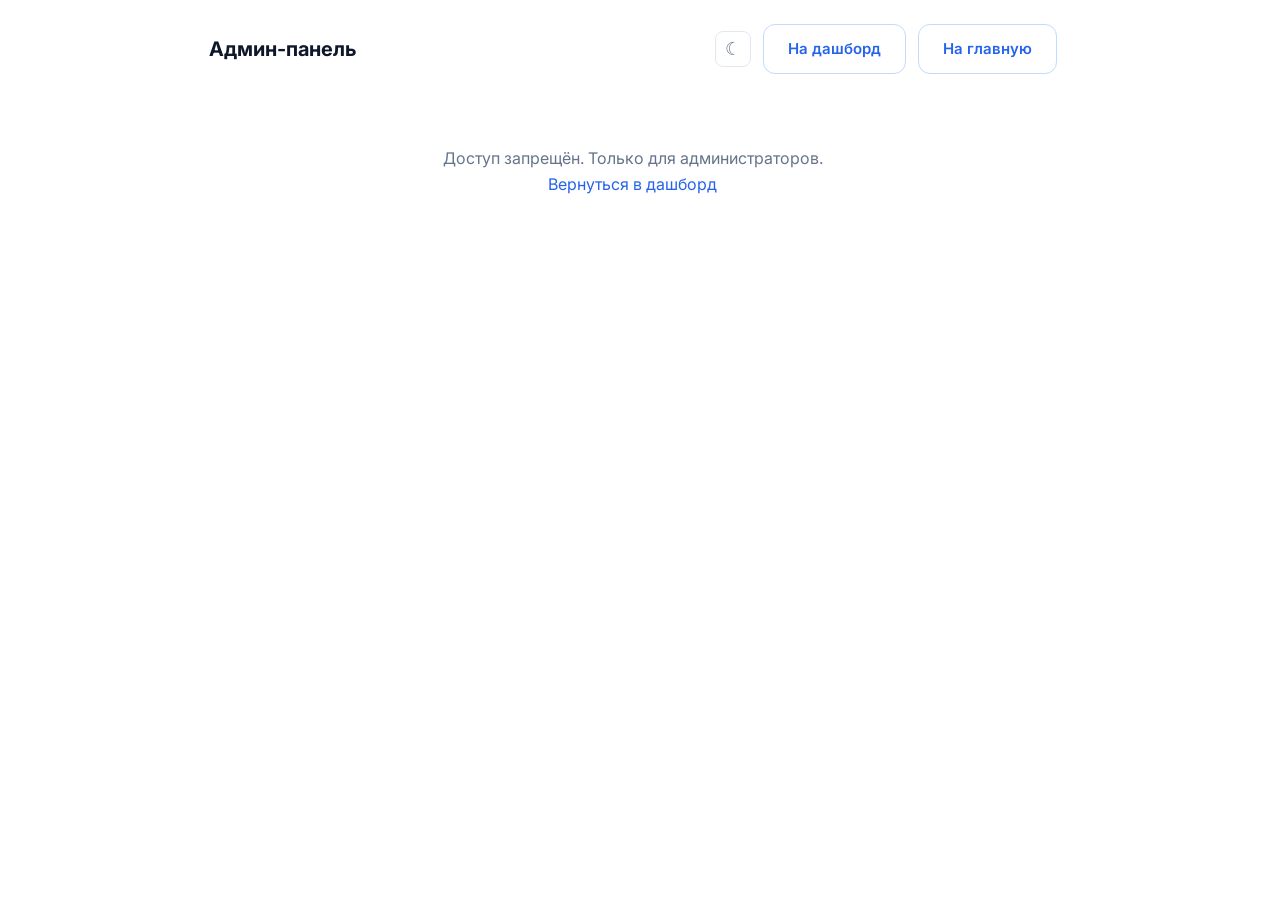
==== admin.html @ 2f1ddd65 "Initial commit: Сервис принятия рациональных решений Made-with: Cursor" ====
<!DOCTYPE html>
<html lang="ru">
<head>
  <meta charset="UTF-8">
  <meta name="viewport" content="width=device-width, initial-scale=1.0">
  <title>Админ-панель — Сервис решений</title>
  <link rel="stylesheet" href="css/styles.css">
  <link rel="stylesheet" href="css/dashboard.css">
  <style>
    .admin-page { max-width: 56rem; margin: 0 auto; padding: 1.5rem; }
    .admin-header { display: flex; align-items: center; justify-content: space-between; margin-bottom: 1.5rem; flex-wrap: wrap; gap: 0.75rem; }
    .admin-header h1 { font-size: 1.25rem; margin: 0; color: var(--text); }
    .admin-section { background: var(--bg-card); border: 1px solid var(--border); border-radius: 0.75rem; padding: 1.25rem; margin-bottom: 1.5rem; }
    .admin-section h2 { font-size: 1rem; margin: 0 0 1rem; color: var(--text); }
    .admin-table { width: 100%; border-collapse: collapse; font-size: 0.875rem; }
    .admin-table th, .admin-table td { padding: 0.5rem 0.75rem; text-align: left; border-bottom: 1px solid var(--border); }
    .admin-table th { font-weight: 600; color: var(--text-muted); }
    .admin-table tr:last-child td { border-bottom: none; }
    .badge-blocked { background: #fef2f2; color: #dc2626; padding: 0.125rem 0.5rem; border-radius: 1rem; font-size: 0.75rem; font-weight: 600; }
    .badge-warn { background: #fef9c3; color: #a16207; padding: 0.125rem 0.5rem; border-radius: 1rem; font-size: 0.75rem; font-weight: 600; }
    .admin-denied { text-align: center; padding: 3rem 2rem; color: var(--text-muted); }
    .admin-denied a { color: var(--primary); }
    .log-reason { max-width: 14rem; overflow: hidden; text-overflow: ellipsis; white-space: nowrap; }
  </style>
</head>
<body>
  <div class="admin-page">
    <div class="admin-header">
      <h1>Админ-панель</h1>
      <div style="display:flex;align-items:center;gap:0.75rem;">
        <button class="theme-toggle" id="themeToggle" title="Сменить тему">&#9790;</button>
        <a href="dashboard.html" class="btn btn-outline">На дашборд</a>
        <a href="index.html" class="btn btn-outline">На главную</a>
      </div>
    </div>

    <div id="adminContent">
      <div class="admin-denied" id="adminDenied" style="display:none;">
        <p>Доступ запрещён. Только для администраторов.</p>
        <p><a href="dashboard.html">Вернуться в дашборд</a></p>
      </div>

      <div id="adminPanels" style="display:none;">
        <div class="admin-section" style="margin-bottom:1rem;">
          <h2>Лента</h2>
          <p style="margin:0 0 0.75rem;font-size:0.9375rem;color:var(--text-muted);">Если в ленте ничего не отображается — все опросы и решения могли быть без галочки «Опубликовать в ленте». Нажмите кнопку, чтобы опубликовать все существующие в ленту.</p>
          <button type="button" class="btn btn-primary" id="publishAllToFeedBtn">Опубликовать все опросы и решения в ленту</button>
          <span id="publishAllStatus" style="margin-left:0.75rem;font-size:0.875rem;color:var(--text-muted);"></span>
        </div>

        <div class="admin-section">
          <h2>Опросы — модерация</h2>
          <p style="margin:0 0 0.75rem;font-size:0.9375rem;color:var(--text-muted);">Удаление опроса удалит все голоса и варианты ответов.</p>
          <div class="table-wrap" style="overflow-x:auto;">
            <table class="admin-table" id="pollsModTable">
              <thead>
                <tr>
                  <th>Название</th>
                  <th>Автор</th>
                  <th>Дата</th>
                  <th>В ленте</th>
                  <th></th>
                </tr>
              </thead>
              <tbody id="pollsModBody"></tbody>
            </table>
          </div>
        </div>

        <div class="admin-section">
          <h2>Решения — модерация</h2>
          <p style="margin:0 0 0.75rem;font-size:0.9375rem;color:var(--text-muted);">Удаление решения удалит все ответы и оценки.</p>
          <div class="table-wrap" style="overflow-x:auto;">
            <table class="admin-table" id="decisionsModTable">
              <thead>
                <tr>
                  <th>Название</th>
                  <th>Автор</th>
                  <th>Дата</th>
                  <th>В ленте</th>
                  <th></th>
                </tr>
              </thead>
              <tbody id="decisionsModBody"></tbody>
            </table>
          </div>
        </div>

        <div class="admin-section">
          <h2>Пользователи</h2>
          <div class="table-wrap" style="overflow-x:auto;">
            <table class="admin-table" id="usersTable">
              <thead>
                <tr>
                  <th>ID</th>
                  <th>Email</th>
                  <th>Имя</th>
                  <th>Регистрация</th>
                  <th>Предупр.</th>
                  <th>Статус</th>
                  <th></th>
                </tr>
              </thead>
              <tbody id="usersBody"></tbody>
            </table>
          </div>
        </div>

        <div class="admin-section">
          <h2>Лог модерации</h2>
          <div class="table-wrap" style="overflow-x:auto;">
            <table class="admin-table" id="logTable">
              <thead>
                <tr>
                  <th>Дата</th>
                  <th>Пользователь</th>
                  <th>Тип</th>
                  <th>Контент / причина</th>
                </tr>
              </thead>
              <tbody id="logBody"></tbody>
            </table>
          </div>
        </div>
      </div>
    </div>
  </div>

  <script src="js/main.js?v=4"></script>
  <script>
    (function() {
      var denied = document.getElementById('adminDenied');
      var panels = document.getElementById('adminPanels');

      function esc(s) { var d = document.createElement('div'); d.textContent = s || ''; return d.innerHTML; }

      apiGet('/api/admin/check').then(function(res) {
        if (res.status !== 200 || !res.data.admin) {
          denied.style.display = 'block';
          return;
        }
        panels.style.display = 'block';
        loadUsers();
        loadLog();
        loadPolls();
        loadDecisions();
        var pubBtn = document.getElementById('publishAllToFeedBtn');
        var pubStatus = document.getElementById('publishAllStatus');
        if (pubBtn) {
          pubBtn.addEventListener('click', function() {
            pubBtn.disabled = true;
            pubStatus.textContent = 'Отправка…';
            apiPost('/api/admin/publish-all-to-feed', {}).then(function(r) {
              if (r.data && r.data.ok) {
                pubStatus.innerHTML = 'Готово: ' + (r.data.polls || 0) + ' опросов, ' + (r.data.decisions || 0) + ' решений. <a href="feed.html" target="_blank">Открыть ленту</a> (обнови страницу ленты, если пусто).';
                setTimeout(function() { pubStatus.innerHTML = ''; }, 12000);
              } else {
                pubStatus.textContent = 'Ошибка: ' + (r.data && r.data.error ? r.data.error : 'неизвестно');
              }
              pubBtn.disabled = false;
            }).catch(function() {
              pubStatus.textContent = 'Ошибка сети';
              pubBtn.disabled = false;
            });
          });
        }
      }).catch(function() {
        denied.style.display = 'block';
      });

      function loadUsers() {
        apiGet('/api/admin/users').then(function(res) {
          if (res.status !== 200 || !res.data.users) return;
          var tbody = document.getElementById('usersBody');
          tbody.innerHTML = res.data.users.map(function(u) {
            var created = u.createdAt ? u.createdAt.slice(0, 10) : '—';
            var status = u.isBlocked
              ? '<span class="badge-blocked">Заблокирован</span>'
              : '<span style="color:var(--text-muted);">Активен</span>';
            var warn = u.warnings > 0 ? '<span class="badge-warn">' + u.warnings + '</span>' : '0';
            var unbanBtn = u.isBlocked
              ? '<button class="btn btn-outline btn-unban" data-id="' + u.id + '" style="font-size:0.8125rem;">Разбанить</button>'
              : '';
            return '<tr><td>' + u.id + '</td><td>' + esc(u.email) + '</td><td>' + esc((u.firstName || '') + ' ' + (u.lastName || '')) + '</td><td>' + created + '</td><td>' + warn + '</td><td>' + status + '</td><td>' + unbanBtn + '</td></tr>';
          }).join('');
          tbody.querySelectorAll('.btn-unban').forEach(function(btn) {
            btn.addEventListener('click', function() {
              var id = parseInt(btn.dataset.id, 10);
              if (!id) return;
              btn.disabled = true;
              apiPost('/api/admin/users/' + id + '/unban', {}).then(function(r) {
                if (r.data && r.data.ok) loadUsers();
                else btn.disabled = false;
              }).catch(function() { btn.disabled = false; });
            });
          });
        });
      }

      function loadLog() {
        apiGet('/api/admin/moderation-log').then(function(res) {
          if (res.status !== 200 || !res.data.log) return;
          var tbody = document.getElementById('logBody');
          if (res.data.log.length === 0) {
            tbody.innerHTML = '<tr><td colspan="4" style="color:var(--text-muted);">Записей нет</td></tr>';
            return;
          }
          tbody.innerHTML = res.data.log.map(function(m) {
            var created = m.createdAt ? m.createdAt.replace('T', ' ').slice(0, 19) : '—';
            var content = (m.pollTitle || m.reason || '—').slice(0, 60);
            return '<tr><td>' + esc(created) + '</td><td>' + esc(m.userEmail) + '</td><td>' + esc(m.contentType) + '</td><td class="log-reason" title="' + esc(m.reason || m.pollTitle || '') + '">' + esc(content) + '</td></tr>';
          }).join('');
        });
      }

      function loadPolls() {
        apiGet('/api/admin/polls').then(function(res) {
          if (res.status !== 200 || !res.data.polls) return;
          var tbody = document.getElementById('pollsModBody');
          if (res.data.polls.length === 0) {
            tbody.innerHTML = '<tr><td colspan="5" style="color:var(--text-muted);">Опросов нет</td></tr>';
            return;
          }
          tbody.innerHTML = res.data.polls.map(function(p) {
            var created = p.createdAt ? p.createdAt.slice(0, 10) : '—';
            var pub = p.isPublic ? 'Да' : 'Нет';
            return '<tr><td>' + esc(p.title) + '</td><td>' + esc(p.authorName || p.authorEmail || '') + '</td><td>' + created + '</td><td>' + pub + '</td><td><button class="btn btn-outline btn-delete-poll" data-slug="' + esc(p.slug) + '" style="font-size:0.8125rem;color:#dc2626;">Удалить</button></td></tr>';
          }).join('');
          tbody.querySelectorAll('.btn-delete-poll').forEach(function(btn) {
            btn.addEventListener('click', function() {
              var slug = btn.dataset.slug;
              var pt = (res.data.polls || []).filter(function(x) { return x.slug === slug; })[0];
              if (!slug || !confirm('Удалить опрос «' + (pt ? pt.title : slug) + '»? Все голоса будут удалены.')) return;
              btn.disabled = true;
              apiDelete('/api/admin/polls/' + encodeURIComponent(slug)).then(function(r) {
                if (r.data && r.data.ok) loadPolls();
                else { alert(r.data && r.data.error ? r.data.error : 'Ошибка'); btn.disabled = false; }
              }).catch(function() { btn.disabled = false; });
            });
          });
        });
      }

      function loadDecisions() {
        apiGet('/api/admin/decisions').then(function(res) {
          if (res.status !== 200 || !res.data.decisions) return;
          var tbody = document.getElementById('decisionsModBody');
          if (res.data.decisions.length === 0) {
            tbody.innerHTML = '<tr><td colspan="5" style="color:var(--text-muted);">Решений нет</td></tr>';
            return;
          }
          tbody.innerHTML = res.data.decisions.map(function(d) {
            var created = d.createdAt ? d.createdAt.slice(0, 10) : '—';
            var pub = d.isPublic ? 'Да' : 'Нет';
            return '<tr><td>' + esc(d.title) + '</td><td>' + esc(d.authorName || d.authorEmail || '') + '</td><td>' + created + '</td><td>' + pub + '</td><td><button class="btn btn-outline btn-delete-decision" data-slug="' + esc(d.slug) + '" style="font-size:0.8125rem;color:#dc2626;">Удалить</button></td></tr>';
          }).join('');
          tbody.querySelectorAll('.btn-delete-decision').forEach(function(btn) {
            btn.addEventListener('click', function() {
              var slug = btn.dataset.slug;
              var dt = (res.data.decisions || []).filter(function(x) { return x.slug === slug; })[0];
              if (!slug || !confirm('Удалить решение «' + (dt ? dt.title : slug) + '»? Все ответы будут удалены.')) return;
              btn.disabled = true;
              apiDelete('/api/admin/decisions/' + encodeURIComponent(slug)).then(function(r) {
                if (r.data && r.data.ok) loadDecisions();
                else { alert(r.data && r.data.error ? r.data.error : 'Ошибка'); btn.disabled = false; }
              }).catch(function() { btn.disabled = false; });
            });
          });
        });
      }
    })();
  </script>
</body>
</html>
---- css/styles.css ----
@import url('https://fonts.googleapis.com/css2?family=Inter:wght@400;500;600;700;800&display=swap');

:root, [data-theme="light"] {
  --primary: #2563eb;
  --primary-hover: #1d4ed8;
  --primary-light: #eff6ff;
  --primary-50: #eff6ff;
  --primary-100: #dbeafe;
  --primary-200: #bfdbfe;
  --primary-500: #3b82f6;
  --primary-600: #2563eb;
  --primary-700: #1d4ed8;
  --primary-900: #1e3a8a;
  --text: #0f172a;
  --text-muted: #64748b;
  --border: #e2e8f0;
  --bg: #ffffff;
  --bg-page: #f8fafc;
  --bg-card: #ffffff;
  --shadow-sm: 0 1px 2px rgba(0,0,0,0.05);
  --shadow-md: 0 4px 12px rgba(0,0,0,0.08);
  --shadow-lg: 0 12px 40px rgba(0,0,0,0.12);
  --hero-gradient: linear-gradient(135deg, #1e3a8a 0%, #2563eb 50%, #3b82f6 100%);
}

[data-theme="dark"] {
  --primary: #60a5fa;
  --primary-hover: #93c5fd;
  --primary-light: #1e293b;
  --primary-50: #1e293b;
  --primary-100: #1e3a5f;
  --primary-200: #1e40af;
  --primary-500: #60a5fa;
  --primary-600: #3b82f6;
  --primary-700: #93c5fd;
  --primary-900: #dbeafe;
  --text: #f1f5f9;
  --text-muted: #94a3b8;
  --border: #334155;
  --bg: #0f172a;
  --bg-page: #0f172a;
  --bg-card: #1e293b;
  --shadow-sm: 0 1px 2px rgba(0,0,0,0.2);
  --shadow-md: 0 4px 12px rgba(0,0,0,0.3);
  --shadow-lg: 0 12px 40px rgba(0,0,0,0.4);
  --hero-gradient: linear-gradient(135deg, #0f172a 0%, #1e3a8a 50%, #1e40af 100%);
}

* { box-sizing: border-box; margin: 0; padding: 0; }
html { scrollbar-gutter: stable; }

body {
  font-family: 'Inter', system-ui, -apple-system, sans-serif;
  font-size: 16px;
  line-height: 1.6;
  color: var(--text);
  background: var(--bg);
  -webkit-font-smoothing: antialiased;
  -moz-osx-font-smoothing: grayscale;
}

a { color: var(--primary); text-decoration: none; transition: color 0.2s; }
a:hover { color: var(--primary-hover); }

/* ======================== */
/*  КНОПКИ                   */
/* ======================== */
.btn {
  display: inline-flex;
  align-items: center;
  justify-content: center;
  padding: 0.75rem 1.5rem;
  font-size: 0.9375rem;
  font-weight: 600;
  border-radius: 0.75rem;
  border: none;
  cursor: pointer;
  transition: all 0.2s ease;
  font-family: inherit;
}
.btn-primary {
  background: var(--primary);
  color: #fff;
  box-shadow: 0 2px 8px rgba(37, 99, 235, 0.3);
}
.btn-primary:hover {
  background: var(--primary-hover);
  box-shadow: 0 4px 16px rgba(37, 99, 235, 0.4);
  transform: translateY(-1px);
}
.btn-primary:active {
  transform: translateY(0) scale(0.97);
  box-shadow: 0 1px 4px rgba(37, 99, 235, 0.3);
}
.btn-outline {
  background: transparent;
  color: var(--primary);
  border: 1.5px solid var(--primary-200);
}
.btn-outline:hover {
  background: var(--primary-50);
  border-color: var(--primary-500);
}
.btn-outline:active {
  transform: scale(0.97);
}
.btn-white {
  background: #fff;
  color: var(--primary);
  box-shadow: var(--shadow-md);
}
.btn-white:hover {
  box-shadow: var(--shadow-lg);
  transform: translateY(-1px);
}
.btn:disabled {
  opacity: 0.45;
  cursor: not-allowed;
  transform: none !important;
  box-shadow: none !important;
}
.btn-danger {
  background: #ef4444;
  color: #fff;
  border: none;
  cursor: pointer;
}
.btn-danger:hover {
  background: #dc2626;
}
.profile-logout-btn {
  margin-top: 1.5rem;
  width: 100%;
  padding: 0.75rem 1rem;
  border-radius: 0.625rem;
  font-size: 0.9375rem;
  font-weight: 500;
}
.profile-delete-btn {
  margin-top: 0.5rem;
  width: 100%;
  padding: 0.75rem 1rem;
  border-radius: 0.625rem;
  font-size: 0.875rem;
  font-weight: 500;
  background: transparent;
  color: #b91c1c;
  border: 1.5px solid #fecaca;
  cursor: pointer;
  transition: all 0.2s;
}
.profile-delete-btn:hover {
  background: #fef2f2;
  border-color: #f87171;
}

/* ======================== */
/*  ПОЛЯ ВВОДА              */
/* ======================== */
input[type="email"],
input[type="password"],
input[type="text"] {
  width: 100%;
  padding: 0.75rem 1rem;
  font-size: 0.9375rem;
  font-family: inherit;
  border: 1.5px solid var(--border);
  border-radius: 0.75rem;
  background: var(--bg-card);
  color: var(--text);
  transition: border-color 0.2s, box-shadow 0.2s;
}
input:focus {
  outline: none;
  border-color: var(--primary-500);
  box-shadow: 0 0 0 4px rgba(37, 99, 235, 0.12);
}
input::placeholder { color: #94a3b8; }

.field {
  margin-bottom: 1rem;
}

label {
  display: block;
  font-weight: 500;
  font-size: 0.875rem;
  color: var(--text);
  margin-bottom: 0.375rem;
}

input[type="checkbox"] {
  width: 1.125rem;
  height: 1.125rem;
  accent-color: var(--primary);
  cursor: pointer;
  flex-shrink: 0;
}

/* ======================== */
/*  АНИМАЦИИ                 */
/* ======================== */
@keyframes fadeInUp {
  from { opacity: 0; transform: translateY(24px); }
  to   { opacity: 1; transform: translateY(0); }
}
@keyframes fadeIn {
  from { opacity: 0; }
  to   { opacity: 1; }
}
@keyframes float {
  0%, 100% { transform: translateY(0); }
  50%      { transform: translateY(-8px); }
}
.animate-in    { animation: fadeInUp 0.6s ease-out both; }
.animate-fade  { animation: fadeIn 0.5s ease-out both; }
.delay-1 { animation-delay: 0.1s; }
.delay-2 { animation-delay: 0.2s; }
.delay-3 { animation-delay: 0.3s; }
.delay-4 { animation-delay: 0.4s; }

@keyframes scaleIn {
  from { opacity: 0; transform: scale(0.95); }
  to   { opacity: 1; transform: scale(1); }
}
.animate-scale { animation: scaleIn 0.3s ease-out both; }

@keyframes slideUp {
  from { opacity: 0; transform: translateY(12px); }
  to   { opacity: 1; transform: translateY(0); }
}

@keyframes shimmer {
  0%   { background-position: -200% 0; }
  100% { background-position: 200% 0; }
}
.skeleton {
  background: linear-gradient(90deg, var(--border) 25%, var(--primary-50) 50%, var(--border) 75%);
  background-size: 200% 100%;
  animation: shimmer 1.5s ease-in-out infinite;
  border-radius: 0.5rem;
}
.skeleton-line { height: 1rem; margin-bottom: 0.5rem; }
.skeleton-circle { width: 3rem; height: 3rem; border-radius: 50%; }

@keyframes pulse {
  0%, 100% { opacity: 1; }
  50%      { opacity: 0.6; }
}
.pulse { animation: pulse 2s ease-in-out infinite; }

/* ======================== */
/*  ГЛАВНАЯ СТРАНИЦА         */
/* ======================== */
.landing {
  min-height: 100vh;
  display: flex;
  flex-direction: column;
}

/* Шапка */
.topbar {
  padding: 1.25rem 2rem;
  display: flex;
  align-items: center;
  justify-content: space-between;
  position: relative;
  z-index: 5;
  background: var(--hero-gradient);
}
.topbar-title {
  font-size: 0.875rem;
  font-weight: 600;
  color: rgba(255,255,255,0.9);
  letter-spacing: -0.01em;
}
.topbar-link {
  color: rgba(255,255,255,0.85);
  font-weight: 500;
  font-size: 0.875rem;
  transition: color 0.2s;
}
.topbar-link:hover {
  color: #fff;
}

/* Герой */
.hero-section {
  flex: 1;
  display: flex;
  align-items: center;
  justify-content: center;
  background: var(--hero-gradient);
  position: relative;
  overflow: hidden;
  padding: 2rem;
}
.hero-section::before {
  content: '';
  position: absolute;
  top: -40%;
  right: -20%;
  width: 600px;
  height: 600px;
  border-radius: 50%;
  background: rgba(255,255,255,0.04);
}
.hero-section::after {
  content: '';
  position: absolute;
  bottom: -30%;
  left: -15%;
  width: 500px;
  height: 500px;
  border-radius: 50%;
  background: rgba(255,255,255,0.03);
}

.hero-grid {
  width: 100%;
  max-width: 1100px;
  display: grid;
  grid-template-columns: 1fr 420px;
  gap: 4rem;
  align-items: center;
  position: relative;
  z-index: 2;
}

/* Левая часть — текст */
.hero-text { color: #fff; }
.hero-badge {
  display: inline-block;
  background: rgba(255,255,255,0.12);
  color: rgba(255,255,255,0.95);
  padding: 0.375rem 1rem;
  border-radius: 2rem;
  font-size: 0.8125rem;
  font-weight: 500;
  margin-bottom: 1.5rem;
  backdrop-filter: blur(4px);
  border: 1px solid rgba(255,255,255,0.15);
}
.hero-text h1 {
  font-size: clamp(2rem, 4.5vw, 3rem);
  font-weight: 800;
  line-height: 1.15;
  margin-bottom: 1.25rem;
  letter-spacing: -0.02em;
}
.hero-text p {
  font-size: 1.0625rem;
  line-height: 1.7;
  color: rgba(255, 255, 255, 0.8);
  max-width: 28rem;
  margin-bottom: 2rem;
}
.hero-features {
  list-style: none;
  display: flex;
  flex-direction: column;
  gap: 0.75rem;
}
.hero-features li {
  display: flex;
  align-items: center;
  gap: 0.625rem;
  font-size: 0.9375rem;
  color: rgba(255,255,255,0.85);
}
.hero-features li .icon {
  width: 2rem;
  height: 2rem;
  border-radius: 0.5rem;
  background: rgba(255,255,255,0.12);
  display: flex;
  align-items: center;
  justify-content: center;
  font-size: 0.9375rem;
  flex-shrink: 0;
}

/* Правая часть — форма */
.hero-form-card {
  background: var(--bg-card);
  border-radius: 1.25rem;
  padding: 2.5rem 2rem;
  box-shadow: 0 20px 60px rgba(0, 0, 0, 0.2);
}
.hero-form-card h2 {
  font-size: 1.375rem;
  font-weight: 700;
  color: var(--text);
  text-align: center;
  margin-bottom: 0.25rem;
}
.hero-form-card .subtitle {
  font-size: 0.875rem;
  color: var(--text-muted);
  text-align: center;
  margin-bottom: 1.75rem;
}
.hero-form-card .field { margin-bottom: 1.125rem; }
.hero-form-card .btn {
  width: 100%;
  padding: 0.8125rem;
  font-size: 1rem;
  margin-top: 0.5rem;
}
.hero-form-card .form-footer {
  text-align: center;
  margin-top: 1.25rem;
  font-size: 0.875rem;
  color: var(--text-muted);
}
.hero-form-card .divider {
  display: flex;
  align-items: center;
  gap: 1rem;
  margin: 1.5rem 0;
  color: var(--text-muted);
  font-size: 0.8125rem;
}
.hero-form-card .divider::before,
.hero-form-card .divider::after {
  content: '';
  flex: 1;
  height: 1px;
  background: var(--border);
}

/* Карточки «как работает» */
.how-section {
  background: var(--bg-page);
  padding: 4rem 2rem;
}
.how-section-title {
  text-align: center;
  font-size: 1.5rem;
  font-weight: 700;
  margin-bottom: 0.5rem;
  color: var(--text);
}
.how-section-sub {
  text-align: center;
  color: var(--text-muted);
  margin-bottom: 2.5rem;
  font-size: 1rem;
}
.how-grid {
  display: grid;
  grid-template-columns: repeat(auto-fit, minmax(260px, 1fr));
  gap: 1.5rem;
  max-width: 56rem;
  margin: 0 auto;
}
.step-card {
  background: var(--bg-card);
  border: 1px solid var(--border);
  border-radius: 1rem;
  padding: 1.75rem;
  transition: box-shadow 0.25s, transform 0.25s;
}
.step-card:hover {
  box-shadow: var(--shadow-md);
  transform: translateY(-4px);
}
.step-num {
  width: 2.5rem;
  height: 2.5rem;
  border-radius: 0.75rem;
  background: var(--primary-50);
  color: var(--primary);
  display: flex;
  align-items: center;
  justify-content: center;
  font-weight: 700;
  font-size: 1.125rem;
  margin-bottom: 1rem;
}
.step-card h3 {
  font-size: 1rem;
  font-weight: 600;
  margin-bottom: 0.375rem;
}
.step-card p {
  font-size: 0.875rem;
  color: var(--text-muted);
  line-height: 1.6;
}

/* Футер */
.footer {
  border-top: 1px solid var(--border);
  padding: 2rem;
  text-align: center;
  font-size: 0.8125rem;
  color: var(--text-muted);
  background: var(--bg);
}
.footer-links { margin-top: 0.5rem; }
.footer-links a {
  color: var(--text-muted);
  margin: 0 0.5rem;
  font-size: 0.8125rem;
}
.footer-links a:hover { color: var(--primary); }

/* ======================== */
/*  СТРАНИЦА РЕГИСТРАЦИИ     */
/* ======================== */
.auth-page {
  min-height: 100vh;
  display: flex;
  background: var(--bg-page);
}
.auth-left {
  flex: 1;
  background: var(--hero-gradient);
  display: flex;
  align-items: center;
  justify-content: center;
  padding: 3rem;
  position: relative;
  overflow: hidden;
}
.auth-left::before {
  content: '';
  position: absolute;
  top: -30%;
  right: -20%;
  width: 500px;
  height: 500px;
  border-radius: 50%;
  background: rgba(255,255,255,0.04);
}
.auth-left-content {
  position: relative;
  z-index: 2;
  color: #fff;
  max-width: 24rem;
}
.auth-left-content h2 {
  font-size: 2rem;
  font-weight: 800;
  margin-bottom: 1rem;
  line-height: 1.2;
}
.auth-left-content p {
  font-size: 1rem;
  color: rgba(255,255,255,0.8);
  line-height: 1.7;
}
.auth-right {
  flex: 1;
  display: flex;
  align-items: flex-start;
  justify-content: center;
  padding: 2rem;
  background: var(--bg-page);
  overflow-y: auto;
  max-height: 100vh;
}
.auth-box {
  width: 100%;
  max-width: 26rem;
  background: var(--bg-card);
  border-radius: 1rem;
  margin: auto 0;
  padding: 2rem;
}
.auth-box .back-link {
  display: inline-flex;
  align-items: center;
  gap: 0.375rem;
  font-size: 0.875rem;
  color: var(--text-muted);
  margin-bottom: 2rem;
}
.auth-box .back-link:hover { color: var(--primary); }
.auth-box h1 {
  font-size: 1.75rem;
  font-weight: 700;
  margin-bottom: 0.25rem;
}
.auth-box .sub {
  font-size: 0.9375rem;
  color: var(--text-muted);
  margin-bottom: 2rem;
}
.auth-form .field { margin-bottom: 1.125rem; }
.auth-form .btn {
  width: 100%;
  padding: 0.8125rem;
  margin-top: 0.375rem;
}

/* Чекбоксы */
.checkbox-group { margin-top: 0.5rem; margin-bottom: 1.25rem; }
.auth-checkbox {
  display: flex;
  gap: 0.625rem;
  align-items: flex-start;
  margin-bottom: 0.875rem;
  cursor: pointer;
}
.auth-checkbox input { margin-top: 0.1875rem; }
.auth-checkbox span {
  font-size: 0.8125rem;
  color: var(--text-muted);
  line-height: 1.5;
}
.auth-checkbox a { font-weight: 500; }

.auth-footer-text {
  text-align: center;
  margin-top: 1.5rem;
  font-size: 0.875rem;
  color: var(--text-muted);
}

.error-msg {
  font-size: 0.8125rem;
  color: #dc2626;
  margin-top: 0.25rem;
}

/* ======================== */
/*  ДОКУМЕНТЫ                */
/* ======================== */
.doc {
  max-width: 48rem;
  margin: 0 auto;
  padding: 3rem 1.5rem;
  color: var(--text);
  background: var(--bg-page);
  min-height: 100vh;
}
.doc h1 { font-size: 1.75rem; font-weight: 700; margin-bottom: 1.5rem; }
.doc h2 { font-size: 1.125rem; font-weight: 600; margin: 2rem 0 0.5rem; }
.doc p  { margin: 0 0 1rem; color: var(--text-muted); line-height: 1.7; }

/* ======================== */
/*  АДАПТИВ                  */
/* ======================== */
/* field-row for register */
.field-row {
  display: grid;
  grid-template-columns: 1fr 1fr;
  gap: 0.75rem;
}
input[type="date"] {
  width: 100%;
  padding: 0.75rem 1rem;
  font-size: 0.9375rem;
  font-family: inherit;
  border: 1.5px solid var(--border);
  border-radius: 0.75rem;
  background: #fff;
  transition: border-color 0.2s, box-shadow 0.2s;
}
input[type="date"]:focus {
  outline: none;
  border-color: var(--primary-500);
  box-shadow: 0 0 0 4px rgba(37, 99, 235, 0.12);
}

@media (max-width: 900px) {
  .hero-grid {
    grid-template-columns: 1fr;
    gap: 2.5rem;
    text-align: center;
  }
  .hero-text p { margin-left: auto; margin-right: auto; }
  .hero-features { align-items: center; }
  .hero-form-card { max-width: 420px; margin: 0 auto; }

  .auth-left { display: none; }
  .auth-right { flex: 1; }
  .field-row { grid-template-columns: 1fr; }
}

@media (max-width: 600px) {
  .topbar { padding: 1rem 1.25rem; }
  .hero-section { padding: 1.5rem 1rem; }
  .hero-form-card { padding: 1.75rem 1.25rem; }
  .how-section { padding: 2.5rem 1rem; }
}

/* ======================== */
/*  THEME TOGGLE              */
/* ======================== */
.theme-toggle {
  background: none;
  border: 1.5px solid var(--border);
  border-radius: 0.5rem;
  width: 2.25rem;
  height: 2.25rem;
  display: flex;
  align-items: center;
  justify-content: center;
  cursor: pointer;
  font-size: 1.125rem;
  color: var(--text-muted);
  transition: all 0.2s;
  flex-shrink: 0;
}
.theme-toggle:hover {
  background: var(--primary-50);
  color: var(--primary);
  border-color: var(--primary-200);
}

/* ======================== */
/*  COUNTDOWN TIMER           */
/* ======================== */
.countdown {
  display: flex;
  gap: 0.5rem;
  flex-wrap: wrap;
}
.countdown-unit {
  background: var(--primary-50);
  border: 1px solid var(--primary-100);
  border-radius: 0.625rem;
  padding: 0.5rem 0.75rem;
  text-align: center;
  min-width: 3.5rem;
}
.countdown-num {
  font-size: 1.25rem;
  font-weight: 700;
  color: var(--primary);
  line-height: 1.2;
}
.countdown-label {
  font-size: 0.625rem;
  color: var(--text-muted);
  text-transform: uppercase;
  letter-spacing: 0.04em;
}
.countdown-expired {
  color: #dc2626;
  font-weight: 600;
  font-size: 0.875rem;
}

/* ======================== */
/*  SHARE SOCIALS             */
/* ======================== */
.share-socials {
  display: flex;
  gap: 0.75rem;
  justify-content: center;
  margin-top: 1.25rem;
}
.share-social-btn {
  display: inline-flex;
  align-items: center;
  justify-content: center;
  width: 2.75rem;
  height: 2.75rem;
  border-radius: 50%;
  border: none;
  cursor: pointer;
  color: #fff;
  transition: transform 0.2s, box-shadow 0.2s;
}
.share-social-btn svg { width: 20px; height: 20px; }
.share-social-btn:hover {
  transform: translateY(-3px) scale(1.1);
  box-shadow: 0 6px 16px rgba(0,0,0,0.2);
}
.share-social-btn.tg { background: #2AABEE; }
.share-social-btn.vk { background: #0077FF; }
.share-social-btn.wa { background: #25D366; }
.share-social-btn.email-share { background: #64748b; }

/* ======================== */
/*  OAUTH BUTTONS              */
/* ======================== */
.oauth-divider { display:flex; align-items:center; gap:0.75rem; margin:1.25rem 0; color:var(--text-muted); font-size:0.8125rem; }
.oauth-divider::before, .oauth-divider::after { content:''; flex:1; height:1px; background:var(--border); }
.oauth-buttons { display:flex; flex-direction:column; gap:0.5rem; }
.btn-oauth { display:flex; align-items:center; justify-content:center; gap:0.625rem; width:100%; padding:0.625rem 1rem; border-radius:0.625rem; border:1.5px solid var(--border); background:var(--bg-card); color:var(--text); font-size:0.875rem; font-weight:500; cursor:pointer; transition:all 0.2s; }
.btn-oauth:hover { border-color:var(--primary-200); background:var(--primary-50); transform:translateY(-1px); box-shadow:var(--shadow-sm); }
.btn-oauth svg, .btn-oauth img { width:20px; height:20px; flex-shrink:0; }
.btn-oauth.yandex:hover { border-color:#fc0; }
.btn-oauth.telegram:hover { border-color:#27A7E7; }
.btn-oauth.google:hover { border-color:#4285f4; }

/* ======================== */
/*  SMOOTH TRANSITIONS        */
/* ======================== */
body, .sidebar, .main-header, .modal, .step-card, .hero-form-card,
.stat-card, .action-card, .poll-item, .profile-card, input, select {
  transition: background-color 0.3s, color 0.3s, border-color 0.3s;
}

/* ======================== */
/*  TOAST NOTIFICATION        */
/* ======================== */
.toast {
  position: fixed;
  bottom: 1.5rem;
  right: 1.5rem;
  background: var(--text);
  color: var(--bg);
  padding: 0.75rem 1.25rem;
  border-radius: 0.75rem;
  font-size: 0.875rem;
  font-weight: 500;
  box-shadow: var(--shadow-lg);
  z-index: 1000;
  animation: slideUp 0.3s ease, fadeOut 0.3s ease 2.5s forwards;
}
@keyframes fadeOut {
  to { opacity: 0; transform: translateY(8px); }
}
---- css/dashboard.css ----
/* ======================== */
/*  LAYOUT                    */
/* ======================== */
.app {
  display: flex;
  min-height: 100vh;
  background: var(--bg-page);
}

/* ======================== */
/*  SIDEBAR                   */
/* ======================== */
.sidebar {
  width: 260px;
  background: var(--bg-card);
  border-right: 1px solid var(--border);
  display: flex;
  flex-direction: column;
  position: sticky;
  top: 0;
  height: 100vh;
  flex-shrink: 0;
  z-index: 20;
  transition: transform 0.3s ease;
}
.sidebar-header {
  padding: 1.25rem 1.5rem;
  border-bottom: 1px solid var(--border);
  display: flex;
  align-items: center;
  justify-content: space-between;
}
.sidebar-brand {
  font-weight: 700;
  font-size: 1rem;
  color: var(--primary);
}
.sidebar-close {
  display: none;
  background: none;
  border: none;
  font-size: 1.5rem;
  cursor: pointer;
  color: var(--text-muted);
}
.sidebar-nav {
  flex: 1;
  padding: 1rem 0.75rem;
  display: flex;
  flex-direction: column;
  gap: 0.375rem;
}
.nav-item {
  display: flex;
  align-items: center;
  gap: 0.75rem;
  padding: 0.625rem 1rem;
  border-radius: 0.625rem;
  font-size: 0.9375rem;
  font-weight: 500;
  color: var(--text-muted);
  text-decoration: none;
  transition: all 0.15s;
  border: none;
  background: none;
  width: 100%;
  text-align: left;
  cursor: pointer;
  font-family: inherit;
}
.nav-item:hover {
  background: var(--primary-50);
  color: var(--primary);
}
.nav-item.active {
  background: var(--primary-50);
  color: var(--primary);
  font-weight: 600;
}
.sidebar-footer {
  padding: 0.75rem;
  border-top: 1px solid var(--border);
}
.logout-btn:hover {
  background: rgba(220, 38, 38, 0.1) !important;
  color: #dc2626 !important;
}

/* ======================== */
/*  MAIN                      */
/* ======================== */
.main {
  flex: 1;
  display: flex;
  flex-direction: column;
  min-width: 0;
}
.main-header {
  background: var(--bg-card);
  border-bottom: 1px solid var(--border);
  padding: 1rem 2rem;
  display: flex;
  align-items: center;
  gap: 1rem;
  position: sticky;
  top: 0;
  z-index: 10;
}
.main-header-title {
  font-size: 1.125rem;
  font-weight: 600;
  flex: 1;
  margin: 0;
}
.main-header-user {
  font-size: 0.875rem;
  color: var(--text-muted);
  display: flex;
  align-items: center;
  gap: 0.5rem;
}
.burger {
  display: none;
  flex-direction: column;
  gap: 4px;
  background: none;
  border: none;
  cursor: pointer;
  padding: 4px;
}
.burger span {
  display: block;
  width: 20px;
  height: 2px;
  background: var(--text);
  border-radius: 1px;
}

.main-content {
  padding: 2rem;
  flex: 1;
  max-width: 56rem;
  margin: 0 auto;
  width: 100%;
}

/* ======================== */
/*  DASHBOARD CARDS           */
/* ======================== */
.stats-grid {
  display: grid;
  grid-template-columns: repeat(auto-fit, minmax(200px, 1fr));
  gap: 1rem;
  margin-bottom: 2rem;
}
.stat-card {
  background: var(--bg-card);
  border: 1px solid var(--border);
  border-radius: 0.75rem;
  padding: 1.5rem;
}
.stat-label {
  font-size: 0.8125rem;
  color: var(--text-muted);
  margin-bottom: 0.25rem;
}
.stat-value {
  font-size: 1.75rem;
  font-weight: 700;
  color: var(--text);
}

.action-cards {
  display: grid;
  grid-template-columns: repeat(auto-fit, minmax(240px, 1fr));
  gap: 1rem;
  margin-bottom: 2rem;
}
.action-card {
  background: var(--bg-card);
  border: 1px solid var(--border);
  border-radius: 1rem;
  padding: 1.75rem;
  text-align: center;
  cursor: pointer;
  transition: box-shadow 0.25s, transform 0.25s;
}
.action-card:hover {
  box-shadow: var(--shadow-md);
  transform: translateY(-3px);
}
.action-card-icon {
  width: 3.5rem;
  height: 3.5rem;
  border-radius: 0.75rem;
  background: var(--primary-50);
  color: var(--primary);
  display: inline-flex;
  align-items: center;
  justify-content: center;
  font-size: 1.5rem;
  margin-bottom: 0.75rem;
}
.action-card h3 {
  font-size: 1rem;
  font-weight: 600;
  margin-bottom: 0.25rem;
}
.action-card p {
  font-size: 0.8125rem;
  color: var(--text-muted);
  margin: 0;
}

/* ======================== */
/*  POLLS LIST                */
/* ======================== */
.poll-item {
  background: var(--bg-card);
  border: 1px solid var(--border);
  border-radius: 0.75rem;
  padding: 1.25rem 1.5rem;
  margin-bottom: 0.75rem;
  display: flex;
  flex-direction: column;
  gap: 0.75rem;
  transition: box-shadow 0.2s;
}
.poll-item:hover { box-shadow: var(--shadow-sm); }
.poll-info { min-width: 0; }
.poll-title { font-weight: 600; font-size: 0.9375rem; margin-bottom: 0.25rem; color: var(--text); }
.poll-meta { font-size: 0.8125rem; color: var(--text-muted); display: flex; align-items: center; gap: 0.375rem; flex-wrap: wrap; }
.poll-actions { display: flex; gap: 0.5rem; flex-wrap: wrap; }
.poll-actions .btn {
  padding: 0.375rem 0.75rem;
  font-size: 0.8125rem;
  border-radius: 0.5rem;
}
.badge {
  display: inline-block;
  padding: 0.125rem 0.5rem;
  border-radius: 1rem;
  font-size: 0.75rem;
  font-weight: 600;
}
.badge-active { background: #dcfce7; color: #166534; }
.badge-closed { background: var(--primary-50); color: var(--text-muted); }

/* ======================== */
/*  PROFILE                   */
/* ======================== */
.profile-card {
  background: var(--bg-card);
  border: 1px solid var(--border);
  border-radius: 1rem;
  padding: 2rem;
  max-width: 32rem;
}
.profile-avatar {
  width: 4rem;
  height: 4rem;
  border-radius: 50%;
  background: var(--primary-50);
  color: var(--primary);
  display: flex;
  align-items: center;
  justify-content: center;
  font-size: 1.5rem;
  font-weight: 700;
  margin-bottom: 1rem;
}
.profile-row {
  display: flex;
  justify-content: space-between;
  padding: 0.75rem 0;
  border-bottom: 1px solid var(--border);
  font-size: 0.9375rem;
}
.profile-row:last-child { border: none; }
.profile-label { color: var(--text-muted); }
.profile-value { font-weight: 500; }

/* ======================== */
/*  MODAL                     */
/* ======================== */
.modal-overlay {
  position: fixed;
  inset: 0;
  background: rgba(0,0,0,0.4);
  z-index: 100;
  display: flex;
  align-items: center;
  justify-content: center;
  padding: 1rem;
}
.modal {
  background: var(--bg-card);
  border-radius: 1rem;
  width: 100%;
  max-width: 32rem;
  max-height: 90vh;
  overflow-y: auto;
  padding: 2rem;
  box-shadow: var(--shadow-lg);
}
.modal-header {
  display: flex;
  align-items: center;
  justify-content: space-between;
  margin-bottom: 1.5rem;
}
.modal-header h3 { font-size: 1.25rem; font-weight: 700; margin: 0; }
.modal-close {
  background: none;
  border: none;
  font-size: 1.5rem;
  cursor: pointer;
  color: var(--text-muted);
  padding: 0.25rem;
}
.option-row {
  display: flex;
  gap: 0.5rem;
  margin-bottom: 0.625rem;
  align-items: center;
}
.option-row input { flex: 1; min-width: 0; }
.remove-option {
  background: var(--bg-card);
  border: 1.5px solid var(--border);
  border-radius: 0.5rem;
  width: 2.25rem;
  height: 2.25rem;
  flex-shrink: 0;
  display: flex;
  align-items: center;
  justify-content: center;
  cursor: pointer;
  font-size: 1.125rem;
  color: var(--text-muted);
  transition: all 0.15s;
}
.remove-option:hover { color: #dc2626; border-color: #fecaca; background: rgba(220, 38, 38, 0.08); }
.btn-text {
  background: none;
  border: none;
  color: var(--primary);
  font-size: 0.875rem;
  font-weight: 500;
  cursor: pointer;
  padding: 0.25rem 0;
  font-family: inherit;
}
.btn-text:hover { text-decoration: underline; }

/* Share */
.share-preview-text {
  background: var(--primary-50);
  border: 1px solid var(--primary-100);
  border-radius: 0.75rem;
  padding: 1rem;
  font-size: 0.9375rem;
  line-height: 1.6;
  margin-bottom: 1.25rem;
  color: var(--text);
}
.copy-row { display: flex; gap: 0.5rem; }
.copy-row input { flex: 1; }
.copy-row .btn { flex-shrink: 0; }
.qr-block {
  text-align: center;
  margin-top: 1.25rem;
}
.qr-block img {
  max-width: 200px;
  border-radius: 0.5rem;
  border: 1px solid var(--border);
}

/* Empty */
.empty-state {
  background: var(--bg-card);
  border: 1.5px dashed var(--border);
  border-radius: 0.75rem;
  padding: 2.5rem;
  text-align: center;
  color: var(--text-muted);
  font-size: 0.9375rem;
}

/* field-row */
.field-row {
  display: grid;
  grid-template-columns: 1fr 1fr;
  gap: 0.75rem;
}

/* date input */
input[type="date"] {
  width: 100%;
  padding: 0.75rem 1rem;
  font-size: 0.9375rem;
  font-family: inherit;
  border: 1.5px solid var(--border);
  border-radius: 0.75rem;
  background: var(--bg-card);
  color: var(--text);
  color-scheme: light;
  transition: border-color 0.2s, box-shadow 0.2s;
}
[data-theme="dark"] input[type="date"],
[data-theme="dark"] input[type="datetime-local"] {
  color-scheme: dark;
}
input[type="date"]:focus {
  outline: none;
  border-color: var(--primary-500);
  box-shadow: 0 0 0 4px rgba(37, 99, 235, 0.12);
}

/* datetime-local, select */
input[type="datetime-local"],
select {
  width: 100%;
  padding: 0.625rem 1rem;
  font-size: 0.9375rem;
  font-family: inherit;
  border: 1.5px solid var(--border);
  border-radius: 0.75rem;
  background: var(--bg-card);
  color: var(--text);
  transition: border-color 0.2s, box-shadow 0.2s;
  appearance: none;
  -webkit-appearance: none;
  background-repeat: no-repeat;
  background-position: right 0.75rem center;
  padding-right: 2.25rem;
}
select {
  background-image: url("data:image/svg+xml,%3Csvg xmlns='http://www.w3.org/2000/svg' width='12' height='8'%3E%3Cpath d='M1 1l5 5 5-5' fill='none' stroke='%2364748b' stroke-width='1.5' stroke-linecap='round' stroke-linejoin='round'/%3E%3C/svg%3E");
}
[data-theme="dark"] select {
  background-image: url("data:image/svg+xml,%3Csvg xmlns='http://www.w3.org/2000/svg' width='12' height='8'%3E%3Cpath d='M1 1l5 5 5-5' fill='none' stroke='%2394a3b8' stroke-width='1.5' stroke-linecap='round' stroke-linejoin='round'/%3E%3C/svg%3E");
}
select option {
  background: var(--bg-card);
  color: var(--text);
}
input[type="datetime-local"]:focus,
select:focus {
  outline: none;
  border-color: var(--primary-500);
  box-shadow: 0 0 0 4px rgba(37, 99, 235, 0.12);
}

.modal-settings {
  background: var(--bg-page);
  border: 1px solid var(--border);
  border-radius: 0.75rem;
  padding: 0.875rem 1rem;
  margin-bottom: 1rem;
}
.modal-settings .auth-checkbox {
  margin-bottom: 0.5rem;
}
.modal-settings .auth-checkbox:last-child {
  margin-bottom: 0;
}

/* ======================== */
/*  WIZARD                    */
/* ======================== */
.wizard {
  max-width: 40rem;
}
.wizard-progress {
  height: 4px;
  background: var(--primary-50);
  border-radius: 2px;
  margin-bottom: 2rem;
  overflow: hidden;
}
.wizard-progress-bar {
  height: 100%;
  background: var(--primary);
  border-radius: 2px;
  transition: width 0.4s ease;
}
.wizard-title {
  font-size: 1.25rem;
  font-weight: 700;
  margin-bottom: 0.25rem;
}
.wizard-sub {
  color: var(--text-muted);
  font-size: 0.9375rem;
  margin-bottom: 1.5rem;
}
.wizard-btns {
  display: flex;
  justify-content: space-between;
  margin-top: 2rem;
  gap: 1rem;
}
.crit-row {
  display: flex;
  gap: 0.5rem;
  margin-bottom: 0.5rem;
  align-items: center;
}
.crit-row .w-crit-name { flex: 1; }
.crit-weight-wrap {
  display: flex;
  align-items: center;
  gap: 0.25rem;
  flex-shrink: 0;
}
.crit-weight-wrap input {
  width: 5rem;
  text-align: center;
}
.crit-pct {
  font-size: 0.875rem;
  color: var(--text-muted);
}
.weight-total {
  font-size: 0.875rem;
  font-weight: 600;
}

/* Score table */
.score-table-wrap {
  overflow-x: auto;
  -webkit-overflow-scrolling: touch;
}
.score-table {
  width: 100%;
  border-collapse: collapse;
  font-size: 0.875rem;
}
.score-table th {
  text-align: center;
  padding: 0.625rem 0.5rem;
  background: var(--primary-50);
  font-weight: 600;
  font-size: 0.8125rem;
  white-space: nowrap;
}
.score-table td {
  padding: 0.5rem;
  border-bottom: 1px solid var(--border);
}
.score-alt-name {
  font-weight: 600;
  white-space: nowrap;
  padding-right: 1rem !important;
}
.score-input {
  width: 4rem;
  text-align: center;
  padding: 0.375rem !important;
  font-size: 0.875rem;
}
.th-w {
  font-weight: 400;
  color: var(--text-muted);
  font-size: 0.75rem;
}

/* Result winner */
.result-winner {
  background: var(--hero-gradient);
  border-radius: 1rem;
  padding: 2rem;
  text-align: center;
  color: #fff;
  margin-bottom: 2rem;
}
.winner-label {
  font-size: 0.8125rem;
  text-transform: uppercase;
  letter-spacing: 0.05em;
  opacity: 0.8;
  margin-bottom: 0.5rem;
}
.winner-name {
  font-size: 1.5rem;
  font-weight: 800;
  margin-bottom: 0.25rem;
}
.winner-score {
  font-size: 1.125rem;
  opacity: 0.9;
}

/* Result bars */
.result-row { margin-bottom: 1rem; }
.result-head {
  display: flex;
  justify-content: space-between;
  margin-bottom: 0.375rem;
  font-size: 0.9375rem;
}
.result-text { font-weight: 500; }
.result-pct { color: var(--primary); font-weight: 600; }
.result-bar-bg {
  height: 0.5rem;
  background: var(--primary-50);
  border-radius: 0.25rem;
  overflow: hidden;
}
.result-bar {
  height: 100%;
  background: var(--primary);
  border-radius: 0.25rem;
  transition: width 0.6s ease;
}

/* ======================== */
/*  RESPONSIVE                */
/* ======================== */
/* Mobile overlay */
.sidebar-overlay {
  display: none;
  position: fixed;
  inset: 0;
  background: rgba(0,0,0,0.35);
  z-index: 19;
  backdrop-filter: blur(2px);
}
.sidebar-overlay.show { display: block; }

@media (max-width: 768px) {
  .sidebar {
    position: fixed;
    left: 0;
    top: 0;
    height: 100vh;
    transform: translateX(-100%);
  }
  .sidebar.open { transform: translateX(0); }
  .sidebar-close { display: block; }
  .burger { display: flex; }
  .main-content { padding: 1.25rem; }
  .field-row { grid-template-columns: 1fr; }
  .poll-actions { flex-wrap: wrap; }
}
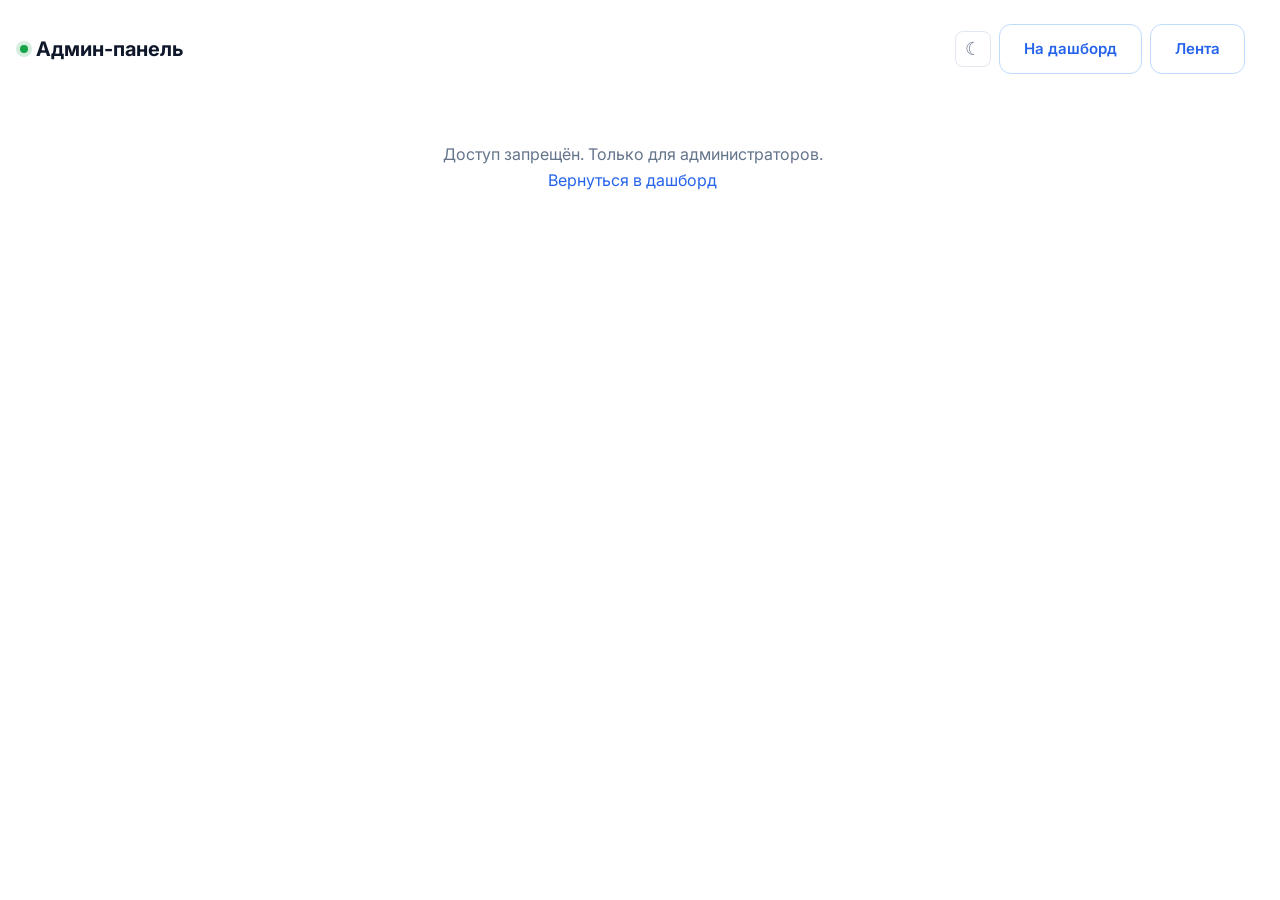
==== commit 999aecf8: "Админка: вкладки, статистика, поиск, контекстное меню, удаление пользователей. Добавлены эндпоинты с" ====
--- a/admin.html
+++ b/admin.html
@@ -7,30 +7,134 @@
   <link rel="stylesheet" href="css/styles.css">
   <link rel="stylesheet" href="css/dashboard.css">
   <style>
-    .admin-page { max-width: 56rem; margin: 0 auto; padding: 1.5rem; }
-    .admin-header { display: flex; align-items: center; justify-content: space-between; margin-bottom: 1.5rem; flex-wrap: wrap; gap: 0.75rem; }
-    .admin-header h1 { font-size: 1.25rem; margin: 0; color: var(--text); }
-    .admin-section { background: var(--bg-card); border: 1px solid var(--border); border-radius: 0.75rem; padding: 1.25rem; margin-bottom: 1.5rem; }
-    .admin-section h2 { font-size: 1rem; margin: 0 0 1rem; color: var(--text); }
+    :root {
+      --admin-tab-h: 2.5rem;
+    }
+    .admin-page { max-width: 80rem; margin: 0 auto; padding: 1.5rem 1.25rem 3rem; }
+    .admin-top { display: flex; align-items: center; justify-content: space-between; gap: 0.75rem; flex-wrap: wrap; margin-bottom: 1.25rem; }
+    .admin-top h1 { font-size: 1.25rem; margin: 0; color: var(--text); display:flex; align-items:center; gap:0.5rem; }
+    .admin-top h1 .admin-dot { width: 0.5rem; height: 0.5rem; border-radius: 50%; background: #16a34a; box-shadow: 0 0 0 4px rgba(22,163,74,0.18); }
+    .admin-top-actions { display: flex; gap: 0.5rem; align-items: center; flex-wrap: wrap; }
+
+    /* Stats cards */
+    .stats-grid { display: grid; grid-template-columns: repeat(auto-fit, minmax(11rem, 1fr)); gap: 0.75rem; margin-bottom: 1.25rem; }
+    .stat-card { background: var(--bg-card); border: 1px solid var(--border); border-radius: 0.875rem; padding: 0.875rem 1rem; display: flex; flex-direction: column; gap: 0.25rem; }
+    .stat-card .stat-label { font-size: 0.75rem; color: var(--text-muted); text-transform: uppercase; letter-spacing: 0.03em; font-weight: 600; }
+    .stat-card .stat-value { font-size: 1.5rem; font-weight: 700; color: var(--text); line-height: 1.1; }
+    .stat-card .stat-sub { font-size: 0.75rem; color: var(--text-muted); }
+    .stat-card.danger .stat-value { color: #dc2626; }
+    .stat-card.warn .stat-value { color: #d97706; }
+    .stat-card.ok .stat-value { color: #16a34a; }
+    .stat-card.brand .stat-value { color: var(--primary); }
+
+    /* Tabs (browser-like) */
+    .tabs-bar { display: flex; align-items: flex-end; gap: 0.25rem; border-bottom: 1px solid var(--border); margin-bottom: 1rem; overflow-x: auto; }
+    .tab {
+      position: relative;
+      display: inline-flex; align-items: center; gap: 0.5rem;
+      padding: 0.55rem 0.95rem; font-size: 0.875rem; font-weight: 500;
+      color: var(--text-muted); cursor: pointer; user-select: none;
+      border: 1px solid transparent; border-bottom: none;
+      border-top-left-radius: 0.625rem; border-top-right-radius: 0.625rem;
+      background: transparent; white-space: nowrap;
+      transition: background 0.15s, color 0.15s;
+    }
+    .tab:hover { color: var(--text); background: var(--bg-hover, rgba(0,0,0,0.04)); }
+    .tab.active {
+      background: var(--bg-card);
+      border-color: var(--border);
+      color: var(--text);
+      font-weight: 600;
+      margin-bottom: -1px;
+    }
+    .tab .count {
+      display: inline-flex; align-items: center; justify-content: center;
+      min-width: 1.25rem; height: 1.25rem; padding: 0 0.375rem;
+      border-radius: 1rem; background: var(--bg-hover, rgba(0,0,0,0.06));
+      font-size: 0.7rem; font-weight: 600; color: var(--text-muted);
+    }
+    .tab.active .count { background: var(--primary); color: #fff; }
+
+    .tab-panel { display: none; }
+    .tab-panel.active { display: block; }
+
+    /* Section */
+    .admin-section { background: var(--bg-card); border: 1px solid var(--border); border-radius: 0.875rem; padding: 1rem 1.125rem 1.125rem; margin-bottom: 1rem; }
+    .section-head { display: flex; align-items: center; justify-content: space-between; gap: 0.75rem; flex-wrap: wrap; margin-bottom: 0.75rem; }
+    .section-head h2 { font-size: 0.9375rem; margin: 0; color: var(--text); font-weight: 600; }
+    .section-head .hint { font-size: 0.8125rem; color: var(--text-muted); }
+    .search-input {
+      padding: 0.4rem 0.7rem; font-size: 0.8125rem; font-family: inherit;
+      border: 1px solid var(--border); border-radius: 0.5rem;
+      background: var(--bg); color: var(--text); min-width: 12rem;
+    }
+
+    /* Tables */
+    .table-wrap { overflow-x: auto; border-radius: 0.5rem; }
     .admin-table { width: 100%; border-collapse: collapse; font-size: 0.875rem; }
-    .admin-table th, .admin-table td { padding: 0.5rem 0.75rem; text-align: left; border-bottom: 1px solid var(--border); }
-    .admin-table th { font-weight: 600; color: var(--text-muted); }
+    .admin-table th, .admin-table td { padding: 0.55rem 0.75rem; text-align: left; border-bottom: 1px solid var(--border); }
+    .admin-table th { font-weight: 600; color: var(--text-muted); font-size: 0.75rem; text-transform: uppercase; letter-spacing: 0.02em; background: var(--bg-hover, rgba(0,0,0,0.02)); }
+    .admin-table tbody tr { transition: background 0.1s; }
+    .admin-table tbody tr:hover { background: var(--bg-hover, rgba(0,0,0,0.03)); }
     .admin-table tr:last-child td { border-bottom: none; }
+    .admin-table .empty-row td { text-align: center; color: var(--text-muted); padding: 1.25rem; }
+
     .badge-blocked { background: #fef2f2; color: #dc2626; padding: 0.125rem 0.5rem; border-radius: 1rem; font-size: 0.75rem; font-weight: 600; }
     .badge-warn { background: #fef9c3; color: #a16207; padding: 0.125rem 0.5rem; border-radius: 1rem; font-size: 0.75rem; font-weight: 600; }
+    .badge-ok { background: #ecfdf5; color: #16a34a; padding: 0.125rem 0.5rem; border-radius: 1rem; font-size: 0.75rem; font-weight: 600; }
+    .badge-muted { background: var(--bg-hover, rgba(0,0,0,0.06)); color: var(--text-muted); padding: 0.125rem 0.5rem; border-radius: 1rem; font-size: 0.75rem; font-weight: 600; }
+
+    .row-actions { display: flex; gap: 0.375rem; flex-wrap: wrap; }
+    .btn-mini { font-size: 0.75rem; padding: 0.3rem 0.6rem; border-radius: 0.4rem; border: 1px solid var(--border); background: var(--bg); color: var(--text); cursor: pointer; font-family: inherit; }
+    .btn-mini:hover { background: var(--bg-hover, rgba(0,0,0,0.05)); }
+    .btn-mini.danger { color: #dc2626; border-color: #fecaca; }
+    .btn-mini.danger:hover { background: #fef2f2; }
+
     .admin-denied { text-align: center; padding: 3rem 2rem; color: var(--text-muted); }
     .admin-denied a { color: var(--primary); }
-    .log-reason { max-width: 14rem; overflow: hidden; text-overflow: ellipsis; white-space: nowrap; }
+    .log-reason { max-width: 18rem; overflow: hidden; text-overflow: ellipsis; white-space: nowrap; }
+
+    /* Context menu */
+    .ctx-menu {
+      position: fixed; z-index: 9999;
+      background: var(--bg-card);
+      border: 1px solid var(--border);
+      border-radius: 0.625rem;
+      box-shadow: 0 10px 30px rgba(0,0,0,0.18);
+      padding: 0.3rem; min-width: 11rem;
+      font-size: 0.875rem;
+      animation: ctxIn 0.12s ease-out;
+    }
+    @keyframes ctxIn { from { opacity: 0; transform: translateY(-4px); } to { opacity: 1; transform: translateY(0); } }
+    .ctx-item {
+      display: flex; align-items: center; gap: 0.5rem;
+      padding: 0.45rem 0.65rem; border-radius: 0.4rem;
+      cursor: pointer; color: var(--text); white-space: nowrap;
+    }
+    .ctx-item:hover { background: var(--bg-hover, rgba(0,0,0,0.06)); }
+    .ctx-item.danger { color: #dc2626; }
+    .ctx-item.danger:hover { background: #fef2f2; }
+    .ctx-sep { height: 1px; background: var(--border); margin: 0.25rem 0; }
+    .ctx-hint { padding: 0.3rem 0.65rem 0.45rem; font-size: 0.7rem; color: var(--text-muted); }
+
+    /* Row highlight when context-active */
+    .admin-table tbody tr.ctx-active { background: rgba(59,130,246,0.08) !important; }
+
+    @media (max-width: 640px) {
+      .admin-page { padding: 1rem 0.75rem 2.5rem; }
+      .tab { padding: 0.45rem 0.7rem; font-size: 0.8125rem; }
+      .stat-card .stat-value { font-size: 1.25rem; }
+    }
   </style>
 </head>
 <body>
   <div class="admin-page">
-    <div class="admin-header">
-      <h1>Админ-панель</h1>
-      <div style="display:flex;align-items:center;gap:0.75rem;">
+    <div class="admin-top">
+      <h1><span class="admin-dot"></span> Админ-панель</h1>
+      <div class="admin-top-actions">
         <button class="theme-toggle" id="themeToggle" title="Сменить тему">&#9790;</button>
         <a href="dashboard.html" class="btn btn-outline">На дашборд</a>
-        <a href="index.html" class="btn btn-outline">На главную</a>
+        <a href="feed.html" class="btn btn-outline">Лента</a>
       </div>
     </div>
 
@@ -41,109 +145,500 @@
       </div>
 
       <div id="adminPanels" style="display:none;">
-        <div class="admin-section" style="margin-bottom:1rem;">
-          <h2>Лента</h2>
-          <p style="margin:0 0 0.75rem;font-size:0.9375rem;color:var(--text-muted);">Если в ленте ничего не отображается — все опросы и решения могли быть без галочки «Опубликовать в ленте». Нажмите кнопку, чтобы опубликовать все существующие в ленту.</p>
-          <button type="button" class="btn btn-primary" id="publishAllToFeedBtn">Опубликовать все опросы и решения в ленту</button>
-          <span id="publishAllStatus" style="margin-left:0.75rem;font-size:0.875rem;color:var(--text-muted);"></span>
+
+        <!-- Stats cards -->
+        <div class="stats-grid" id="statsGrid"></div>
+
+        <!-- Tabs -->
+        <div class="tabs-bar" role="tablist">
+          <div class="tab active" data-tab="users">Пользователи <span class="count" id="cntUsers">0</span></div>
+          <div class="tab" data-tab="decisions">Решения с критериями <span class="count" id="cntDecisions">0</span></div>
+          <div class="tab" data-tab="polls">Голосования <span class="count" id="cntPolls">0</span></div>
+          <div class="tab" data-tab="moderation">Модерация <span class="count" id="cntModeration">0</span></div>
+          <div class="tab" data-tab="tools">Инструменты</div>
         </div>
 
-        <div class="admin-section">
-          <h2>Опросы — модерация</h2>
-          <p style="margin:0 0 0.75rem;font-size:0.9375rem;color:var(--text-muted);">Удаление опроса удалит все голоса и варианты ответов.</p>
-          <div class="table-wrap" style="overflow-x:auto;">
-            <table class="admin-table" id="pollsModTable">
-              <thead>
-                <tr>
-                  <th>Название</th>
-                  <th>Автор</th>
-                  <th>Дата</th>
-                  <th>В ленте</th>
-                  <th></th>
-                </tr>
-              </thead>
-              <tbody id="pollsModBody"></tbody>
-            </table>
+        <!-- USERS -->
+        <div class="tab-panel active" id="panelUsers">
+          <div class="admin-section">
+            <div class="section-head">
+              <h2>Список пользователей</h2>
+              <div style="display:flex;gap:0.5rem;align-items:center;flex-wrap:wrap;">
+                <span class="hint">ПКМ по строке — действия</span>
+                <input class="search-input" id="searchUsers" placeholder="Поиск по email или имени">
+              </div>
+            </div>
+            <div class="table-wrap">
+              <table class="admin-table" id="usersTable">
+                <thead>
+                  <tr>
+                    <th>ID</th>
+                    <th>Email</th>
+                    <th>Имя</th>
+                    <th>Регистрация</th>
+                    <th>Предупр.</th>
+                    <th>Статус</th>
+                    <th>Действия</th>
+                  </tr>
+                </thead>
+                <tbody id="usersBody"></tbody>
+              </table>
+            </div>
           </div>
         </div>
 
-        <div class="admin-section">
-          <h2>Решения — модерация</h2>
-          <p style="margin:0 0 0.75rem;font-size:0.9375rem;color:var(--text-muted);">Удаление решения удалит все ответы и оценки.</p>
-          <div class="table-wrap" style="overflow-x:auto;">
-            <table class="admin-table" id="decisionsModTable">
-              <thead>
-                <tr>
-                  <th>Название</th>
-                  <th>Автор</th>
-                  <th>Дата</th>
-                  <th>В ленте</th>
-                  <th></th>
-                </tr>
-              </thead>
-              <tbody id="decisionsModBody"></tbody>
-            </table>
+        <!-- DECISIONS -->
+        <div class="tab-panel" id="panelDecisions">
+          <div class="admin-section">
+            <div class="section-head">
+              <h2>Решения с критериями</h2>
+              <div style="display:flex;gap:0.5rem;align-items:center;flex-wrap:wrap;">
+                <span class="hint">Удаление унесёт все ответы и оценки</span>
+                <input class="search-input" id="searchDecisions" placeholder="Поиск по названию или автору">
+              </div>
+            </div>
+            <div class="table-wrap">
+              <table class="admin-table" id="decisionsTable">
+                <thead>
+                  <tr>
+                    <th>Название</th>
+                    <th>Автор</th>
+                    <th>Дата</th>
+                    <th>В ленте</th>
+                    <th>Действия</th>
+                  </tr>
+                </thead>
+                <tbody id="decisionsBody"></tbody>
+              </table>
+            </div>
           </div>
         </div>
 
-        <div class="admin-section">
-          <h2>Пользователи</h2>
-          <div class="table-wrap" style="overflow-x:auto;">
-            <table class="admin-table" id="usersTable">
-              <thead>
-                <tr>
-                  <th>ID</th>
-                  <th>Email</th>
-                  <th>Имя</th>
-                  <th>Регистрация</th>
-                  <th>Предупр.</th>
-                  <th>Статус</th>
-                  <th></th>
-                </tr>
-              </thead>
-              <tbody id="usersBody"></tbody>
-            </table>
+        <!-- POLLS -->
+        <div class="tab-panel" id="panelPolls">
+          <div class="admin-section">
+            <div class="section-head">
+              <h2>Голосования</h2>
+              <div style="display:flex;gap:0.5rem;align-items:center;flex-wrap:wrap;">
+                <span class="hint">Удаление унесёт все голоса и варианты</span>
+                <input class="search-input" id="searchPolls" placeholder="Поиск по названию или автору">
+              </div>
+            </div>
+            <div class="table-wrap">
+              <table class="admin-table" id="pollsTable">
+                <thead>
+                  <tr>
+                    <th>Название</th>
+                    <th>Автор</th>
+                    <th>Дата</th>
+                    <th>В ленте</th>
+                    <th>Действия</th>
+                  </tr>
+                </thead>
+                <tbody id="pollsBody"></tbody>
+              </table>
+            </div>
           </div>
         </div>
 
-        <div class="admin-section">
-          <h2>Лог модерации</h2>
-          <div class="table-wrap" style="overflow-x:auto;">
-            <table class="admin-table" id="logTable">
-              <thead>
-                <tr>
-                  <th>Дата</th>
-                  <th>Пользователь</th>
-                  <th>Тип</th>
-                  <th>Контент / причина</th>
-                </tr>
-              </thead>
-              <tbody id="logBody"></tbody>
-            </table>
+        <!-- MODERATION LOG -->
+        <div class="tab-panel" id="panelModeration">
+          <div class="admin-section">
+            <div class="section-head">
+              <h2>Лог модерации</h2>
+              <div style="display:flex;gap:0.5rem;align-items:center;flex-wrap:wrap;">
+                <input class="search-input" id="searchLog" placeholder="Поиск по причине или пользователю">
+                <button class="btn-mini danger" id="clearLogBtn">Очистить весь лог</button>
+              </div>
+            </div>
+            <div class="table-wrap">
+              <table class="admin-table" id="logTable">
+                <thead>
+                  <tr>
+                    <th>Дата</th>
+                    <th>Пользователь</th>
+                    <th>Тип</th>
+                    <th>Контент / причина</th>
+                    <th>Действия</th>
+                  </tr>
+                </thead>
+                <tbody id="logBody"></tbody>
+              </table>
+            </div>
           </div>
         </div>
+
+        <!-- TOOLS -->
+        <div class="tab-panel" id="panelTools">
+          <div class="admin-section">
+            <div class="section-head">
+              <h2>Лента</h2>
+              <span class="hint">Включить отображение всех опросов и решений в публичной ленте</span>
+            </div>
+            <div style="display:flex;gap:0.75rem;align-items:center;flex-wrap:wrap;">
+              <button type="button" class="btn btn-primary" id="publishAllToFeedBtn">Опубликовать всё в ленту</button>
+              <span id="publishAllStatus" style="font-size:0.875rem;color:var(--text-muted);"></span>
+            </div>
+          </div>
+        </div>
+
       </div>
     </div>
   </div>
+
+  <!-- Context menu container -->
+  <div id="ctxMenu" class="ctx-menu" style="display:none;"></div>
 
   <script src="js/main.js?v=4"></script>
   <script>
     (function() {
       var denied = document.getElementById('adminDenied');
       var panels = document.getElementById('adminPanels');
-
-      function esc(s) { var d = document.createElement('div'); d.textContent = s || ''; return d.innerHTML; }
-
+      var STATE = { users: [], decisions: [], polls: [], log: [], stats: null, currentTab: 'users' };
+
+      function esc(s) { var d = document.createElement('div'); d.textContent = s == null ? '' : s; return d.innerHTML; }
+      function fmtDate(s) { return s ? s.slice(0, 10) : '—'; }
+      function fmtDateTime(s) { return s ? s.replace('T', ' ').slice(0, 19) : '—'; }
+
+      // ─── Tabs ───────────────────────────────────────────
+      document.querySelectorAll('.tab').forEach(function(t) {
+        t.addEventListener('click', function() {
+          document.querySelectorAll('.tab').forEach(function(x) { x.classList.remove('active'); });
+          document.querySelectorAll('.tab-panel').forEach(function(x) { x.classList.remove('active'); });
+          t.classList.add('active');
+          var name = t.dataset.tab;
+          document.getElementById('panel' + name.charAt(0).toUpperCase() + name.slice(1)).classList.add('active');
+          STATE.currentTab = name;
+        });
+      });
+
+      // ─── Boot ────────────────────────────────────────────
       apiGet('/api/admin/check').then(function(res) {
-        if (res.status !== 200 || !res.data.admin) {
-          denied.style.display = 'block';
-          return;
+        if (res.status !== 200 || !res.data.admin) { denied.style.display = 'block'; return; }
+        panels.style.display = 'block';
+        loadAll();
+        bindTools();
+        bindSearch();
+        bindGlobalCtx();
+      }).catch(function() { denied.style.display = 'block'; });
+
+      function loadAll() {
+        loadStats();
+        loadUsers();
+        loadDecisions();
+        loadPolls();
+        loadLog();
+      }
+
+      // ─── Stats ───────────────────────────────────────────
+      function loadStats() {
+        apiGet('/api/admin/stats').then(function(res) {
+          if (res.status !== 200) return;
+          STATE.stats = res.data;
+          renderStats();
+        });
+      }
+      function renderStats() {
+        var s = STATE.stats || {};
+        var html = '' +
+          card('Всего пользователей', s.usersTotal || 0, 'из них активных: ' + (s.usersActive || 0), 'brand') +
+          card('Заблокированы', s.usersBlocked || 0, 'предупреждено: ' + (s.usersWarned || 0), 'danger') +
+          card('Решений', s.decisionsTotal || 0, 'ответов: ' + (s.responsesTotal || 0), 'ok') +
+          card('Голосований', s.pollsTotal || 0, 'голосов: ' + (s.votesTotal || 0), 'ok') +
+          card('Модерация', s.moderationTotal || 0, 'записей в логе', 'warn') +
+          card('Новых сегодня', s.usersToday || 0, 'регистраций', '');
+        document.getElementById('statsGrid').innerHTML = html;
+      }
+      function card(label, value, sub, type) {
+        return '<div class="stat-card ' + (type || '') + '">' +
+                 '<div class="stat-label">' + esc(label) + '</div>' +
+                 '<div class="stat-value">' + esc(value) + '</div>' +
+                 '<div class="stat-sub">' + esc(sub || '') + '</div>' +
+               '</div>';
+      }
+
+      // ─── Users ───────────────────────────────────────────
+      function loadUsers() {
+        apiGet('/api/admin/users').then(function(res) {
+          if (res.status !== 200 || !res.data.users) return;
+          STATE.users = res.data.users;
+          document.getElementById('cntUsers').textContent = STATE.users.length;
+          renderUsers();
+        });
+      }
+      function renderUsers() {
+        var q = (document.getElementById('searchUsers').value || '').toLowerCase().trim();
+        var list = STATE.users.filter(function(u) {
+          if (!q) return true;
+          var name = ((u.firstName || '') + ' ' + (u.lastName || '')).toLowerCase();
+          return (u.email || '').toLowerCase().indexOf(q) >= 0 || name.indexOf(q) >= 0;
+        });
+        var tbody = document.getElementById('usersBody');
+        if (list.length === 0) { tbody.innerHTML = '<tr class="empty-row"><td colspan="7">Ничего не найдено</td></tr>'; return; }
+        tbody.innerHTML = list.map(function(u) {
+          var status = u.isBlocked
+            ? '<span class="badge-blocked">Заблокирован</span>'
+            : '<span class="badge-ok">Активен</span>';
+          var warn = u.warnings > 0 ? '<span class="badge-warn">' + u.warnings + '</span>' : '<span class="badge-muted">0</span>';
+          var actions = '';
+          if (u.isBlocked) actions += '<button class="btn-mini" data-action="unban" data-id="' + u.id + '">Разбанить</button>';
+          else actions += '<button class="btn-mini" data-action="ban" data-id="' + u.id + '">Заблокировать</button>';
+          actions += '<button class="btn-mini danger" data-action="delete-user" data-id="' + u.id + '">Удалить</button>';
+          return '<tr data-type="user" data-id="' + u.id + '">' +
+                   '<td>' + u.id + '</td>' +
+                   '<td>' + esc(u.email) + '</td>' +
+                   '<td>' + esc((u.firstName || '') + ' ' + (u.lastName || '')) + '</td>' +
+                   '<td>' + fmtDate(u.createdAt) + '</td>' +
+                   '<td>' + warn + '</td>' +
+                   '<td>' + status + '</td>' +
+                   '<td><div class="row-actions">' + actions + '</div></td>' +
+                 '</tr>';
+        }).join('');
+        bindRowActions(tbody);
+        bindCtxMenu(tbody, 'user');
+      }
+
+      // ─── Decisions ───────────────────────────────────────
+      function loadDecisions() {
+        apiGet('/api/admin/decisions').then(function(res) {
+          if (res.status !== 200 || !res.data.decisions) return;
+          STATE.decisions = res.data.decisions;
+          document.getElementById('cntDecisions').textContent = STATE.decisions.length;
+          renderDecisions();
+        });
+      }
+      function renderDecisions() {
+        var q = (document.getElementById('searchDecisions').value || '').toLowerCase().trim();
+        var list = STATE.decisions.filter(function(d) {
+          if (!q) return true;
+          return (d.title || '').toLowerCase().indexOf(q) >= 0 ||
+                 (d.authorName || '').toLowerCase().indexOf(q) >= 0 ||
+                 (d.authorEmail || '').toLowerCase().indexOf(q) >= 0;
+        });
+        var tbody = document.getElementById('decisionsBody');
+        if (list.length === 0) { tbody.innerHTML = '<tr class="empty-row"><td colspan="5">Ничего не найдено</td></tr>'; return; }
+        tbody.innerHTML = list.map(function(d) {
+          var pub = d.isPublic ? '<span class="badge-ok">Да</span>' : '<span class="badge-muted">Нет</span>';
+          var author = esc(d.authorName && d.authorName.trim() ? d.authorName : (d.authorEmail || '—'));
+          return '<tr data-type="decision" data-slug="' + esc(d.slug) + '">' +
+                   '<td>' + esc(d.title) + '</td>' +
+                   '<td>' + author + '</td>' +
+                   '<td>' + fmtDate(d.createdAt) + '</td>' +
+                   '<td>' + pub + '</td>' +
+                   '<td><div class="row-actions">' +
+                     '<a class="btn-mini" target="_blank" href="dec-results.html?id=' + encodeURIComponent(d.slug) + '">Открыть</a>' +
+                     '<button class="btn-mini danger" data-action="delete-decision" data-slug="' + esc(d.slug) + '">Удалить</button>' +
+                   '</div></td>' +
+                 '</tr>';
+        }).join('');
+        bindRowActions(tbody);
+        bindCtxMenu(tbody, 'decision');
+      }
+
+      // ─── Polls ───────────────────────────────────────────
+      function loadPolls() {
+        apiGet('/api/admin/polls').then(function(res) {
+          if (res.status !== 200 || !res.data.polls) return;
+          STATE.polls = res.data.polls;
+          document.getElementById('cntPolls').textContent = STATE.polls.length;
+          renderPolls();
+        });
+      }
+      function renderPolls() {
+        var q = (document.getElementById('searchPolls').value || '').toLowerCase().trim();
+        var list = STATE.polls.filter(function(p) {
+          if (!q) return true;
+          return (p.title || '').toLowerCase().indexOf(q) >= 0 ||
+                 (p.authorName || '').toLowerCase().indexOf(q) >= 0 ||
+                 (p.authorEmail || '').toLowerCase().indexOf(q) >= 0;
+        });
+        var tbody = document.getElementById('pollsBody');
+        if (list.length === 0) { tbody.innerHTML = '<tr class="empty-row"><td colspan="5">Ничего не найдено</td></tr>'; return; }
+        tbody.innerHTML = list.map(function(p) {
+          var pub = p.isPublic ? '<span class="badge-ok">Да</span>' : '<span class="badge-muted">Нет</span>';
+          var author = esc(p.authorName && p.authorName.trim() ? p.authorName : (p.authorEmail || '—'));
+          return '<tr data-type="poll" data-slug="' + esc(p.slug) + '">' +
+                   '<td>' + esc(p.title) + '</td>' +
+                   '<td>' + author + '</td>' +
+                   '<td>' + fmtDate(p.createdAt) + '</td>' +
+                   '<td>' + pub + '</td>' +
+                   '<td><div class="row-actions">' +
+                     '<a class="btn-mini" target="_blank" href="results.html?id=' + encodeURIComponent(p.slug) + '">Открыть</a>' +
+                     '<button class="btn-mini danger" data-action="delete-poll" data-slug="' + esc(p.slug) + '">Удалить</button>' +
+                   '</div></td>' +
+                 '</tr>';
+        }).join('');
+        bindRowActions(tbody);
+        bindCtxMenu(tbody, 'poll');
+      }
+
+      // ─── Log ─────────────────────────────────────────────
+      function loadLog() {
+        apiGet('/api/admin/moderation-log').then(function(res) {
+          if (res.status !== 200 || !res.data.log) return;
+          STATE.log = res.data.log;
+          document.getElementById('cntModeration').textContent = STATE.log.length;
+          renderLog();
+        });
+      }
+      function renderLog() {
+        var q = (document.getElementById('searchLog').value || '').toLowerCase().trim();
+        var list = STATE.log.filter(function(m) {
+          if (!q) return true;
+          return (m.reason || '').toLowerCase().indexOf(q) >= 0 ||
+                 (m.userEmail || '').toLowerCase().indexOf(q) >= 0 ||
+                 (m.userName || '').toLowerCase().indexOf(q) >= 0 ||
+                 (m.pollTitle || '').toLowerCase().indexOf(q) >= 0;
+        });
+        var tbody = document.getElementById('logBody');
+        if (list.length === 0) { tbody.innerHTML = '<tr class="empty-row"><td colspan="5">Записей нет</td></tr>'; return; }
+        tbody.innerHTML = list.map(function(m) {
+          var content = (m.pollTitle || m.reason || '—');
+          return '<tr data-type="log" data-id="' + m.id + '">' +
+                   '<td>' + esc(fmtDateTime(m.createdAt)) + '</td>' +
+                   '<td>' + esc(m.userEmail) + '</td>' +
+                   '<td>' + esc(m.contentType) + '</td>' +
+                   '<td class="log-reason" title="' + esc(m.reason || m.pollTitle || '') + '">' + esc(content) + '</td>' +
+                   '<td><div class="row-actions">' +
+                     '<button class="btn-mini danger" data-action="delete-log" data-id="' + m.id + '">Удалить</button>' +
+                   '</div></td>' +
+                 '</tr>';
+        }).join('');
+        bindRowActions(tbody);
+        bindCtxMenu(tbody, 'log');
+      }
+
+      // ─── Search ──────────────────────────────────────────
+      function bindSearch() {
+        document.getElementById('searchUsers').addEventListener('input', renderUsers);
+        document.getElementById('searchDecisions').addEventListener('input', renderDecisions);
+        document.getElementById('searchPolls').addEventListener('input', renderPolls);
+        document.getElementById('searchLog').addEventListener('input', renderLog);
+      }
+
+      // ─── Row actions (buttons) ───────────────────────────
+      function bindRowActions(tbody) {
+        tbody.querySelectorAll('[data-action]').forEach(function(el) {
+          el.addEventListener('click', function(e) {
+            e.preventDefault();
+            performAction(el.dataset.action, el.dataset.id || el.dataset.slug);
+          });
+        });
+      }
+
+      // ─── Context menu (ПКМ) ──────────────────────────────
+      var ctx = document.getElementById('ctxMenu');
+      function hideCtx() { ctx.style.display = 'none'; document.querySelectorAll('.ctx-active').forEach(function(r){ r.classList.remove('ctx-active'); }); }
+      function bindGlobalCtx() {
+        document.addEventListener('click', hideCtx);
+        document.addEventListener('scroll', hideCtx, true);
+        window.addEventListener('resize', hideCtx);
+        document.addEventListener('keydown', function(e) { if (e.key === 'Escape') hideCtx(); });
+      }
+      function bindCtxMenu(tbody, type) {
+        tbody.querySelectorAll('tr[data-type]').forEach(function(row) {
+          row.addEventListener('contextmenu', function(e) {
+            e.preventDefault();
+            document.querySelectorAll('.ctx-active').forEach(function(r){ r.classList.remove('ctx-active'); });
+            row.classList.add('ctx-active');
+            showCtxMenu(e.clientX, e.clientY, type, row);
+          });
+        });
+      }
+      function showCtxMenu(x, y, type, row) {
+        var items = [];
+        var id = row.dataset.id;
+        var slug = row.dataset.slug;
+        if (type === 'user') {
+          items.push({ label: 'Скопировать email', action: function() {
+            var email = row.querySelector('td:nth-child(2)').textContent.trim();
+            navigator.clipboard.writeText(email);
+          }});
+          if (row.querySelector('.badge-blocked')) items.push({ label: 'Разблокировать', action: function() { performAction('unban', id); }});
+          else items.push({ label: 'Заблокировать', action: function() { performAction('ban', id); }});
+          items.push({ sep: true });
+          items.push({ label: 'Удалить пользователя', danger: true, action: function() { performAction('delete-user', id); }});
+        } else if (type === 'decision') {
+          items.push({ label: 'Открыть результаты', action: function() { window.open('dec-results.html?id=' + encodeURIComponent(slug), '_blank'); }});
+          items.push({ label: 'Скопировать ссылку', action: function() {
+            var url = location.origin + '/respond.html?id=' + encodeURIComponent(slug);
+            navigator.clipboard.writeText(url);
+          }});
+          items.push({ sep: true });
+          items.push({ label: 'Удалить решение', danger: true, action: function() { performAction('delete-decision', slug); }});
+        } else if (type === 'poll') {
+          items.push({ label: 'Открыть результаты', action: function() { window.open('results.html?id=' + encodeURIComponent(slug), '_blank'); }});
+          items.push({ label: 'Скопировать ссылку', action: function() {
+            var url = location.origin + '/vote.html?id=' + encodeURIComponent(slug);
+            navigator.clipboard.writeText(url);
+          }});
+          items.push({ sep: true });
+          items.push({ label: 'Удалить голосование', danger: true, action: function() { performAction('delete-poll', slug); }});
+        } else if (type === 'log') {
+          items.push({ label: 'Скопировать причину', action: function() {
+            var cell = row.querySelector('.log-reason'); navigator.clipboard.writeText(cell ? (cell.getAttribute('title') || cell.textContent) : '');
+          }});
+          items.push({ sep: true });
+          items.push({ label: 'Удалить запись', danger: true, action: function() { performAction('delete-log', id); }});
         }
-        panels.style.display = 'block';
-        loadUsers();
-        loadLog();
-        loadPolls();
-        loadDecisions();
+        ctx.innerHTML = '<div class="ctx-hint">Действия</div>' + items.map(function(it) {
+          if (it.sep) return '<div class="ctx-sep"></div>';
+          return '<div class="ctx-item ' + (it.danger ? 'danger' : '') + '" data-idx="' + items.indexOf(it) + '">' + esc(it.label) + '</div>';
+        }).join('');
+        ctx.style.display = 'block';
+        // Position with viewport clamping
+        var w = ctx.offsetWidth, h = ctx.offsetHeight;
+        var vx = Math.min(x, window.innerWidth - w - 8);
+        var vy = Math.min(y, window.innerHeight - h - 8);
+        ctx.style.left = vx + 'px';
+        ctx.style.top = vy + 'px';
+        ctx.querySelectorAll('.ctx-item').forEach(function(el) {
+          el.addEventListener('click', function(e) {
+            e.stopPropagation();
+            var idx = parseInt(el.dataset.idx, 10);
+            hideCtx();
+            try { items[idx].action(); } catch(_){}
+          });
+        });
+      }
+
+      // ─── Actions dispatcher ──────────────────────────────
+      function performAction(action, key) {
+        if (action === 'unban') {
+          apiPost('/api/admin/users/' + key + '/unban', {}).then(function(r){
+            if (r.data && r.data.ok) { loadUsers(); loadStats(); } else alert(_err(r));
+          });
+        } else if (action === 'ban') {
+          if (!confirm('Заблокировать пользователя ID ' + key + '?')) return;
+          apiPost('/api/admin/users/' + key + '/ban', {}).then(function(r){
+            if (r.data && r.data.ok) { loadUsers(); loadStats(); } else alert(_err(r));
+          });
+        } else if (action === 'delete-user') {
+          if (!confirm('Удалить пользователя ID ' + key + ' вместе со всем его контентом? Действие необратимо.')) return;
+          apiDelete('/api/admin/users/' + key).then(function(r){
+            if (r.data && r.data.ok) { loadAll(); } else alert(_err(r));
+          });
+        } else if (action === 'delete-decision') {
+          if (!confirm('Удалить решение? Все ответы и оценки будут удалены.')) return;
+          apiDelete('/api/admin/decisions/' + encodeURIComponent(key)).then(function(r){
+            if (r.data && r.data.ok) { loadDecisions(); loadStats(); } else alert(_err(r));
+          });
+        } else if (action === 'delete-poll') {
+          if (!confirm('Удалить голосование? Все голоса будут удалены.')) return;
+          apiDelete('/api/admin/polls/' + encodeURIComponent(key)).then(function(r){
+            if (r.data && r.data.ok) { loadPolls(); loadStats(); } else alert(_err(r));
+          });
+        } else if (action === 'delete-log') {
+          if (!confirm('Удалить запись лога?')) return;
+          apiDelete('/api/admin/moderation-log/' + key).then(function(r){
+            if (r.data && r.data.ok) { loadLog(); loadStats(); } else alert(_err(r));
+          });
+        }
+      }
+      function _err(r) { return (r && r.data && r.data.error) ? r.data.error : 'Ошибка'; }
+
+      // ─── Tools (publish all) ─────────────────────────────
+      function bindTools() {
         var pubBtn = document.getElementById('publishAllToFeedBtn');
         var pubStatus = document.getElementById('publishAllStatus');
         if (pubBtn) {
@@ -152,7 +647,7 @@
             pubStatus.textContent = 'Отправка…';
             apiPost('/api/admin/publish-all-to-feed', {}).then(function(r) {
               if (r.data && r.data.ok) {
-                pubStatus.innerHTML = 'Готово: ' + (r.data.polls || 0) + ' опросов, ' + (r.data.decisions || 0) + ' решений. <a href="feed.html" target="_blank">Открыть ленту</a> (обнови страницу ленты, если пусто).';
+                pubStatus.innerHTML = 'Готово: ' + (r.data.polls || 0) + ' опросов, ' + (r.data.decisions || 0) + ' решений. <a href="feed.html" target="_blank">Открыть ленту</a>';
                 setTimeout(function() { pubStatus.innerHTML = ''; }, 12000);
               } else {
                 pubStatus.textContent = 'Ошибка: ' + (r.data && r.data.error ? r.data.error : 'неизвестно');
@@ -164,109 +659,15 @@
             });
           });
         }
-      }).catch(function() {
-        denied.style.display = 'block';
-      });
-
-      function loadUsers() {
-        apiGet('/api/admin/users').then(function(res) {
-          if (res.status !== 200 || !res.data.users) return;
-          var tbody = document.getElementById('usersBody');
-          tbody.innerHTML = res.data.users.map(function(u) {
-            var created = u.createdAt ? u.createdAt.slice(0, 10) : '—';
-            var status = u.isBlocked
-              ? '<span class="badge-blocked">Заблокирован</span>'
-              : '<span style="color:var(--text-muted);">Активен</span>';
-            var warn = u.warnings > 0 ? '<span class="badge-warn">' + u.warnings + '</span>' : '0';
-            var unbanBtn = u.isBlocked
-              ? '<button class="btn btn-outline btn-unban" data-id="' + u.id + '" style="font-size:0.8125rem;">Разбанить</button>'
-              : '';
-            return '<tr><td>' + u.id + '</td><td>' + esc(u.email) + '</td><td>' + esc((u.firstName || '') + ' ' + (u.lastName || '')) + '</td><td>' + created + '</td><td>' + warn + '</td><td>' + status + '</td><td>' + unbanBtn + '</td></tr>';
-          }).join('');
-          tbody.querySelectorAll('.btn-unban').forEach(function(btn) {
-            btn.addEventListener('click', function() {
-              var id = parseInt(btn.dataset.id, 10);
-              if (!id) return;
-              btn.disabled = true;
-              apiPost('/api/admin/users/' + id + '/unban', {}).then(function(r) {
-                if (r.data && r.data.ok) loadUsers();
-                else btn.disabled = false;
-              }).catch(function() { btn.disabled = false; });
+        var clearBtn = document.getElementById('clearLogBtn');
+        if (clearBtn) {
+          clearBtn.addEventListener('click', function() {
+            if (!confirm('Очистить весь лог модерации? Действие необратимо.')) return;
+            apiPost('/api/admin/moderation-log/clear', {}).then(function(r){
+              if (r.data && r.data.ok) { loadLog(); loadStats(); } else alert(_err(r));
             });
           });
-        });
-      }
-
-      function loadLog() {
-        apiGet('/api/admin/moderation-log').then(function(res) {
-          if (res.status !== 200 || !res.data.log) return;
-          var tbody = document.getElementById('logBody');
-          if (res.data.log.length === 0) {
-            tbody.innerHTML = '<tr><td colspan="4" style="color:var(--text-muted);">Записей нет</td></tr>';
-            return;
-          }
-          tbody.innerHTML = res.data.log.map(function(m) {
-            var created = m.createdAt ? m.createdAt.replace('T', ' ').slice(0, 19) : '—';
-            var content = (m.pollTitle || m.reason || '—').slice(0, 60);
-            return '<tr><td>' + esc(created) + '</td><td>' + esc(m.userEmail) + '</td><td>' + esc(m.contentType) + '</td><td class="log-reason" title="' + esc(m.reason || m.pollTitle || '') + '">' + esc(content) + '</td></tr>';
-          }).join('');
-        });
-      }
-
-      function loadPolls() {
-        apiGet('/api/admin/polls').then(function(res) {
-          if (res.status !== 200 || !res.data.polls) return;
-          var tbody = document.getElementById('pollsModBody');
-          if (res.data.polls.length === 0) {
-            tbody.innerHTML = '<tr><td colspan="5" style="color:var(--text-muted);">Опросов нет</td></tr>';
-            return;
-          }
-          tbody.innerHTML = res.data.polls.map(function(p) {
-            var created = p.createdAt ? p.createdAt.slice(0, 10) : '—';
-            var pub = p.isPublic ? 'Да' : 'Нет';
-            return '<tr><td>' + esc(p.title) + '</td><td>' + esc(p.authorName || p.authorEmail || '') + '</td><td>' + created + '</td><td>' + pub + '</td><td><button class="btn btn-outline btn-delete-poll" data-slug="' + esc(p.slug) + '" style="font-size:0.8125rem;color:#dc2626;">Удалить</button></td></tr>';
-          }).join('');
-          tbody.querySelectorAll('.btn-delete-poll').forEach(function(btn) {
-            btn.addEventListener('click', function() {
-              var slug = btn.dataset.slug;
-              var pt = (res.data.polls || []).filter(function(x) { return x.slug === slug; })[0];
-              if (!slug || !confirm('Удалить опрос «' + (pt ? pt.title : slug) + '»? Все голоса будут удалены.')) return;
-              btn.disabled = true;
-              apiDelete('/api/admin/polls/' + encodeURIComponent(slug)).then(function(r) {
-                if (r.data && r.data.ok) loadPolls();
-                else { alert(r.data && r.data.error ? r.data.error : 'Ошибка'); btn.disabled = false; }
-              }).catch(function() { btn.disabled = false; });
-            });
-          });
-        });
-      }
-
-      function loadDecisions() {
-        apiGet('/api/admin/decisions').then(function(res) {
-          if (res.status !== 200 || !res.data.decisions) return;
-          var tbody = document.getElementById('decisionsModBody');
-          if (res.data.decisions.length === 0) {
-            tbody.innerHTML = '<tr><td colspan="5" style="color:var(--text-muted);">Решений нет</td></tr>';
-            return;
-          }
-          tbody.innerHTML = res.data.decisions.map(function(d) {
-            var created = d.createdAt ? d.createdAt.slice(0, 10) : '—';
-            var pub = d.isPublic ? 'Да' : 'Нет';
-            return '<tr><td>' + esc(d.title) + '</td><td>' + esc(d.authorName || d.authorEmail || '') + '</td><td>' + created + '</td><td>' + pub + '</td><td><button class="btn btn-outline btn-delete-decision" data-slug="' + esc(d.slug) + '" style="font-size:0.8125rem;color:#dc2626;">Удалить</button></td></tr>';
-          }).join('');
-          tbody.querySelectorAll('.btn-delete-decision').forEach(function(btn) {
-            btn.addEventListener('click', function() {
-              var slug = btn.dataset.slug;
-              var dt = (res.data.decisions || []).filter(function(x) { return x.slug === slug; })[0];
-              if (!slug || !confirm('Удалить решение «' + (dt ? dt.title : slug) + '»? Все ответы будут удалены.')) return;
-              btn.disabled = true;
-              apiDelete('/api/admin/decisions/' + encodeURIComponent(slug)).then(function(r) {
-                if (r.data && r.data.ok) loadDecisions();
-                else { alert(r.data && r.data.error ? r.data.error : 'Ошибка'); btn.disabled = false; }
-              }).catch(function() { btn.disabled = false; });
-            });
-          });
-        });
+        }
       }
     })();
   </script>
--- a/css/styles.css
+++ b/css/styles.css
@@ -47,7 +47,17 @@
 }
 
 * { box-sizing: border-box; margin: 0; padding: 0; }
-html { scrollbar-gutter: stable; }
+html { scrollbar-gutter: stable; overflow-x: hidden; }
+
+/* Длинный текст — везде перенос и без overflow */
+.text-wrap, .vote-title, .vote-desc, .vote-option-text, .vote-author,
+.respond-title, .respond-desc, .respond-author, .alt-name,
+.result-text, .result-head, .poll-title, .share-preview-text {
+  word-wrap: break-word;
+  overflow-wrap: break-word;
+  word-break: break-word;
+  min-width: 0;
+}
 
 body {
   font-family: 'Inter', system-ui, -apple-system, sans-serif;
@@ -55,6 +65,7 @@
   line-height: 1.6;
   color: var(--text);
   background: var(--bg);
+  overflow-x: hidden;
   -webkit-font-smoothing: antialiased;
   -moz-osx-font-smoothing: grayscale;
 }
@@ -159,7 +170,8 @@
 /* ======================== */
 input[type="email"],
 input[type="password"],
-input[type="text"] {
+input[type="text"],
+textarea {
   width: 100%;
   padding: 0.75rem 1rem;
   font-size: 0.9375rem;
@@ -169,8 +181,16 @@
   background: var(--bg-card);
   color: var(--text);
   transition: border-color 0.2s, box-shadow 0.2s;
-}
-input:focus {
+  box-sizing: border-box;
+}
+textarea {
+  min-height: 4rem;
+  resize: none;
+  word-wrap: break-word;
+  overflow-wrap: break-word;
+}
+input:focus,
+textarea:focus {
   outline: none;
   border-color: var(--primary-500);
   box-shadow: 0 0 0 4px rgba(37, 99, 235, 0.12);
@@ -264,6 +284,7 @@
   display: flex;
   align-items: center;
   justify-content: space-between;
+  gap: 0.75rem;
   position: relative;
   z-index: 5;
   background: var(--hero-gradient);
@@ -273,6 +294,10 @@
   font-weight: 600;
   color: rgba(255,255,255,0.9);
   letter-spacing: -0.01em;
+  min-width: 0;
+  flex: 1 1 auto;
+  line-height: 1.3;
+  padding-right: 0.5rem;
 }
 .topbar-link {
   color: rgba(255,255,255,0.85);
@@ -329,18 +354,6 @@
 
 /* Левая часть — текст */
 .hero-text { color: #fff; }
-.hero-badge {
-  display: inline-block;
-  background: rgba(255,255,255,0.12);
-  color: rgba(255,255,255,0.95);
-  padding: 0.375rem 1rem;
-  border-radius: 2rem;
-  font-size: 0.8125rem;
-  font-weight: 500;
-  margin-bottom: 1.5rem;
-  backdrop-filter: blur(4px);
-  border: 1px solid rgba(255,255,255,0.15);
-}
 .hero-text h1 {
   font-size: clamp(2rem, 4.5vw, 3rem);
   font-weight: 800;
@@ -685,6 +698,17 @@
   .hero-section { padding: 1.5rem 1rem; }
   .hero-form-card { padding: 1.75rem 1.25rem; }
   .how-section { padding: 2.5rem 1rem; }
+
+  /* Авторизация на мобильных — чуть удобнее */
+  .auth-right { padding: 1.25rem 1rem; align-items: center; }
+  .auth-box { padding: 1.5rem 1.25rem; }
+  .auth-box h1 { font-size: 1.5rem; margin-bottom: 0.125rem; }
+  .auth-box .sub { margin-bottom: 1.5rem; font-size: 0.875rem; }
+  .auth-form .field { margin-bottom: 1.25rem; }
+  .auth-form .field label { margin-bottom: 0.5rem; font-size: 0.8125rem; }
+  .auth-form .btn { padding: 0.875rem; margin-top: 0.5rem; }
+  .oauth-divider { margin: 1rem 0; }
+  .auth-footer-text { margin-top: 1.25rem; }
 }
 
 /* ======================== */
--- a/css/dashboard.css
+++ b/css/dashboard.css
@@ -5,6 +5,8 @@
   display: flex;
   min-height: 100vh;
   background: var(--bg-page);
+  overflow-x: hidden;
+  max-width: 100vw;
 }
 
 /* ======================== */
@@ -142,6 +144,8 @@
   max-width: 56rem;
   margin: 0 auto;
   width: 100%;
+  min-width: 0;
+  overflow-x: hidden;
 }
 
 /* ======================== */
@@ -225,10 +229,12 @@
   flex-direction: column;
   gap: 0.75rem;
   transition: box-shadow 0.2s;
+  min-width: 0;
+  overflow: hidden;
 }
 .poll-item:hover { box-shadow: var(--shadow-sm); }
-.poll-info { min-width: 0; }
-.poll-title { font-weight: 600; font-size: 0.9375rem; margin-bottom: 0.25rem; color: var(--text); }
+.poll-info { min-width: 0; overflow: hidden; }
+.poll-title { font-weight: 600; font-size: 0.9375rem; margin-bottom: 0.25rem; color: var(--text); word-wrap: break-word; overflow-wrap: break-word; }
 .poll-meta { font-size: 0.8125rem; color: var(--text-muted); display: flex; align-items: center; gap: 0.375rem; flex-wrap: wrap; }
 .poll-actions { display: flex; gap: 0.5rem; flex-wrap: wrap; }
 .poll-actions .btn {
@@ -300,6 +306,7 @@
   max-width: 32rem;
   max-height: 90vh;
   overflow-y: auto;
+  overflow-x: hidden;
   padding: 2rem;
   box-shadow: var(--shadow-lg);
 }
@@ -324,7 +331,7 @@
   margin-bottom: 0.625rem;
   align-items: center;
 }
-.option-row input { flex: 1; min-width: 0; }
+.option-row input { flex: 1; min-width: 0; word-wrap: break-word; overflow-wrap: break-word; }
 .remove-option {
   background: var(--bg-card);
   border: 1.5px solid var(--border);
@@ -363,9 +370,13 @@
   line-height: 1.6;
   margin-bottom: 1.25rem;
   color: var(--text);
-}
-.copy-row { display: flex; gap: 0.5rem; }
-.copy-row input { flex: 1; }
+  word-wrap: break-word;
+  overflow-wrap: break-word;
+  word-break: break-word;
+  min-width: 0;
+}
+.copy-row { display: flex; gap: 0.5rem; flex-wrap: wrap; }
+.copy-row input { flex: 1; min-width: 0; }
 .copy-row .btn { flex-shrink: 0; }
 .qr-block {
   text-align: center;
@@ -448,6 +459,27 @@
 }
 input[type="datetime-local"]:focus,
 select:focus {
+  outline: none;
+  border-color: var(--primary-500);
+  box-shadow: 0 0 0 4px rgba(37, 99, 235, 0.12);
+}
+
+.modal .field textarea {
+  width: 100%;
+  min-height: 4rem;
+  padding: 0.75rem 1rem;
+  font-size: 0.9375rem;
+  font-family: inherit;
+  border: 1.5px solid var(--border);
+  border-radius: 0.75rem;
+  background: var(--bg-card);
+  color: var(--text);
+  resize: none;
+  overflow-wrap: break-word;
+  box-sizing: border-box;
+  transition: border-color 0.2s, box-shadow 0.2s;
+}
+.modal .field textarea:focus {
   outline: none;
   border-color: var(--primary-500);
   box-shadow: 0 0 0 4px rgba(37, 99, 235, 0.12);
@@ -631,6 +663,11 @@
 .sidebar-overlay.show { display: block; }
 
 @media (max-width: 768px) {
+  .modal { max-width: calc(100vw - 2rem); margin: 1rem; }
+  .share-body, .share-preview-text { max-width: 100%; }
+  .copy-row { flex-direction: column; }
+  .copy-row input { width: 100%; }
+  .poll-actions { flex-wrap: wrap; }
   .sidebar {
     position: fixed;
     left: 0;
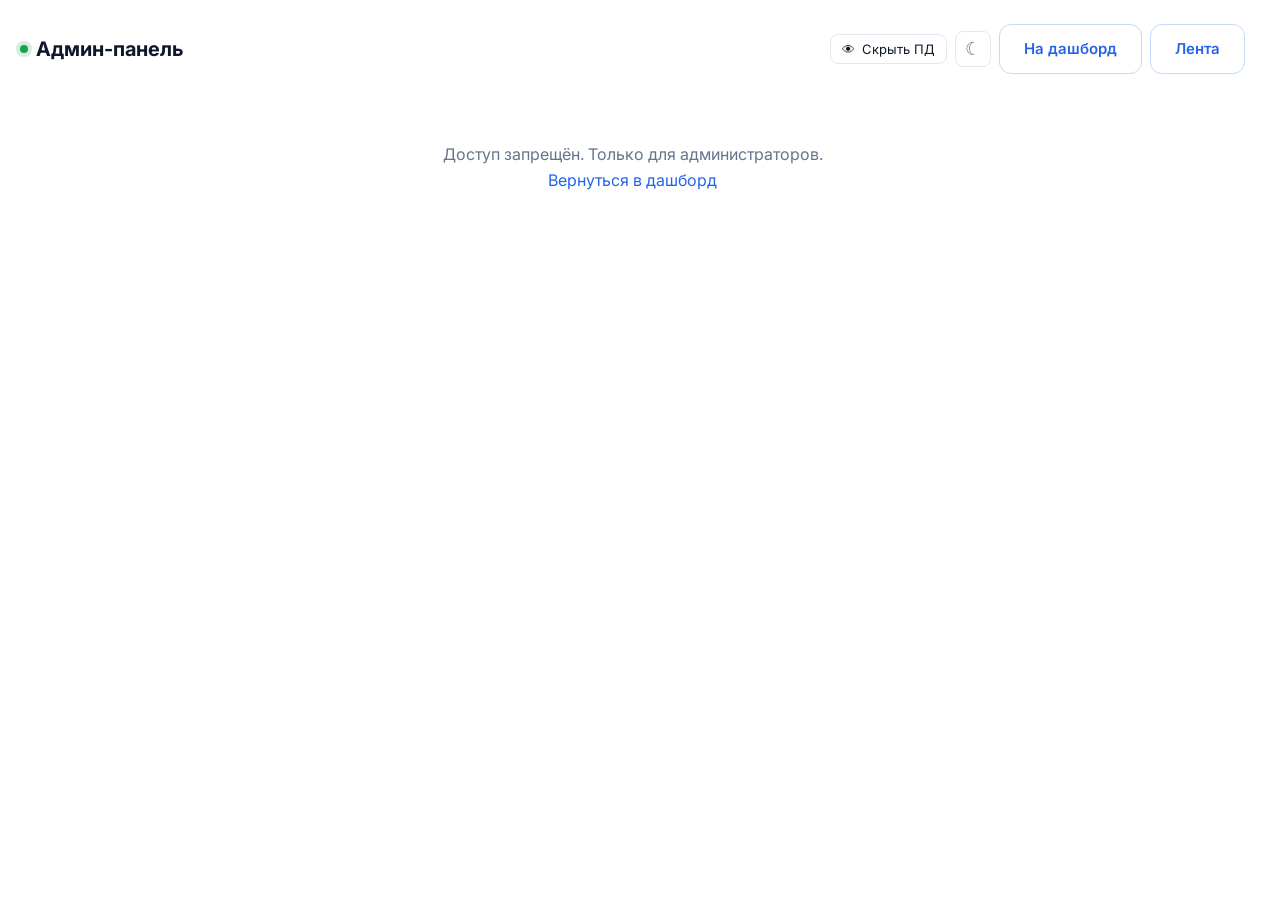
==== commit ffee6956: "Админка: маскировка персональных данных для демонстрации. Добавлена кнопка-глаз в верхней панели для" ====
--- a/admin.html
+++ b/admin.html
@@ -120,6 +120,36 @@
     /* Row highlight when context-active */
     .admin-table tbody tr.ctx-active { background: rgba(59,130,246,0.08) !important; }
 
+    /* Personal Data masking */
+    .pd-cell { transition: filter 0.18s ease, color 0.18s; }
+    .mask-pd tr:not(.pd-revealed) .pd-cell {
+      filter: blur(6px);
+      user-select: none;
+      cursor: default;
+    }
+    .mask-pd tr:not(.pd-revealed) .pd-cell:hover { filter: blur(3px); }
+
+    .pd-toggle {
+      display: inline-flex; align-items: center; justify-content: center;
+      width: 1.6rem; height: 1.6rem; padding: 0;
+      border-radius: 0.4rem; border: 1px solid var(--border);
+      background: var(--bg); color: var(--text-muted); cursor: pointer;
+      font-size: 0.9rem; line-height: 1; font-family: inherit;
+      transition: background 0.15s, color 0.15s;
+    }
+    .pd-toggle:hover { background: var(--bg-hover, rgba(0,0,0,0.05)); color: var(--text); }
+    tr.pd-revealed .pd-toggle { background: var(--primary); color: #fff; border-color: var(--primary); }
+
+    .mask-btn {
+      display: inline-flex; align-items: center; gap: 0.4rem;
+      padding: 0.4rem 0.7rem; border: 1px solid var(--border);
+      border-radius: 0.5rem; background: var(--bg);
+      color: var(--text); cursor: pointer; font-size: 0.8125rem; font-family: inherit;
+      transition: background 0.15s, color 0.15s, border-color 0.15s;
+    }
+    .mask-btn:hover { background: var(--bg-hover, rgba(0,0,0,0.05)); }
+    body.mask-pd .mask-btn { background: var(--primary); color: #fff; border-color: var(--primary); }
+
     @media (max-width: 640px) {
       .admin-page { padding: 1rem 0.75rem 2.5rem; }
       .tab { padding: 0.45rem 0.7rem; font-size: 0.8125rem; }
@@ -132,6 +162,10 @@
     <div class="admin-top">
       <h1><span class="admin-dot"></span> Админ-панель</h1>
       <div class="admin-top-actions">
+        <button class="mask-btn" id="maskAllBtn" title="Скрыть персональные данные (для демонстрации)">
+          <span id="maskAllIcon">&#128065;</span>
+          <span id="maskAllLabel">Скрыть ПД</span>
+        </button>
         <button class="theme-toggle" id="themeToggle" title="Сменить тему">&#9790;</button>
         <a href="dashboard.html" class="btn btn-outline">На дашборд</a>
         <a href="feed.html" class="btn btn-outline">Лента</a>
@@ -272,6 +306,18 @@
         <div class="tab-panel" id="panelTools">
           <div class="admin-section">
             <div class="section-head">
+              <h2>Резервная копия базы данных</h2>
+              <span class="hint">Скачайте бэкап перед опасными действиями или при риске потери сервера</span>
+            </div>
+            <div style="display:flex;gap:0.75rem;align-items:center;flex-wrap:wrap;">
+              <a class="btn btn-primary" id="backupDbBtn" href="/api/admin/backup-db" download>Скачать database.db</a>
+              <a class="btn btn-outline" id="exportAllBtn" href="/api/admin/export-all" download>Скачать JSON со всеми данными</a>
+              <span style="font-size:0.875rem;color:var(--text-muted);">Доступно только администратору</span>
+            </div>
+          </div>
+
+          <div class="admin-section">
+            <div class="section-head">
               <h2>Лента</h2>
               <span class="hint">Включить отображение всех опросов и решений в публичной ленте</span>
             </div>
@@ -320,7 +366,38 @@
         bindTools();
         bindSearch();
         bindGlobalCtx();
+        bindPdMask();
       }).catch(function() { denied.style.display = 'block'; });
+
+      // ─── Personal Data masking ───────────────────────────
+      function applyPdMaskState() {
+        var on = localStorage.getItem('admin_mask_pd') === '1';
+        document.body.classList.toggle('mask-pd', on);
+        var lbl = document.getElementById('maskAllLabel');
+        if (lbl) lbl.textContent = on ? 'Показать ПД' : 'Скрыть ПД';
+        var btn = document.getElementById('maskAllBtn');
+        if (btn) btn.title = on
+          ? 'Показать персональные данные'
+          : 'Скрыть персональные данные (для демонстрации)';
+      }
+      function bindPdMask() {
+        applyPdMaskState();
+        var btn = document.getElementById('maskAllBtn');
+        if (btn) btn.addEventListener('click', function() {
+          var on = localStorage.getItem('admin_mask_pd') === '1';
+          localStorage.setItem('admin_mask_pd', on ? '0' : '1');
+          document.querySelectorAll('tr.pd-revealed').forEach(function(r){ r.classList.remove('pd-revealed'); });
+          applyPdMaskState();
+        });
+        document.addEventListener('click', function(e) {
+          var t = e.target.closest('[data-pd-toggle]');
+          if (!t) return;
+          e.preventDefault();
+          e.stopPropagation();
+          var row = t.closest('tr');
+          if (row) row.classList.toggle('pd-revealed');
+        });
+      }
 
       function loadAll() {
         loadStats();
@@ -386,12 +463,15 @@
           actions += '<button class="btn-mini danger" data-action="delete-user" data-id="' + u.id + '">Удалить</button>';
           return '<tr data-type="user" data-id="' + u.id + '">' +
                    '<td>' + u.id + '</td>' +
-                   '<td>' + esc(u.email) + '</td>' +
-                   '<td>' + esc((u.firstName || '') + ' ' + (u.lastName || '')) + '</td>' +
+                   '<td class="pd-cell">' + esc(u.email) + '</td>' +
+                   '<td class="pd-cell">' + esc((u.firstName || '') + ' ' + (u.lastName || '')) + '</td>' +
                    '<td>' + fmtDate(u.createdAt) + '</td>' +
                    '<td>' + warn + '</td>' +
                    '<td>' + status + '</td>' +
-                   '<td><div class="row-actions">' + actions + '</div></td>' +
+                   '<td><div class="row-actions">' +
+                     '<button class="pd-toggle" data-pd-toggle title="Показать/скрыть ПД этой строки">&#128065;</button>' +
+                     actions +
+                   '</div></td>' +
                  '</tr>';
         }).join('');
         bindRowActions(tbody);
@@ -422,10 +502,11 @@
           var author = esc(d.authorName && d.authorName.trim() ? d.authorName : (d.authorEmail || '—'));
           return '<tr data-type="decision" data-slug="' + esc(d.slug) + '">' +
                    '<td>' + esc(d.title) + '</td>' +
-                   '<td>' + author + '</td>' +
+                   '<td class="pd-cell">' + author + '</td>' +
                    '<td>' + fmtDate(d.createdAt) + '</td>' +
                    '<td>' + pub + '</td>' +
                    '<td><div class="row-actions">' +
+                     '<button class="pd-toggle" data-pd-toggle title="Показать/скрыть ПД этой строки">&#128065;</button>' +
                      '<a class="btn-mini" target="_blank" href="dec-results.html?id=' + encodeURIComponent(d.slug) + '">Открыть</a>' +
                      '<button class="btn-mini danger" data-action="delete-decision" data-slug="' + esc(d.slug) + '">Удалить</button>' +
                    '</div></td>' +
@@ -459,10 +540,11 @@
           var author = esc(p.authorName && p.authorName.trim() ? p.authorName : (p.authorEmail || '—'));
           return '<tr data-type="poll" data-slug="' + esc(p.slug) + '">' +
                    '<td>' + esc(p.title) + '</td>' +
-                   '<td>' + author + '</td>' +
+                   '<td class="pd-cell">' + author + '</td>' +
                    '<td>' + fmtDate(p.createdAt) + '</td>' +
                    '<td>' + pub + '</td>' +
                    '<td><div class="row-actions">' +
+                     '<button class="pd-toggle" data-pd-toggle title="Показать/скрыть ПД этой строки">&#128065;</button>' +
                      '<a class="btn-mini" target="_blank" href="results.html?id=' + encodeURIComponent(p.slug) + '">Открыть</a>' +
                      '<button class="btn-mini danger" data-action="delete-poll" data-slug="' + esc(p.slug) + '">Удалить</button>' +
                    '</div></td>' +
@@ -496,10 +578,11 @@
           var content = (m.pollTitle || m.reason || '—');
           return '<tr data-type="log" data-id="' + m.id + '">' +
                    '<td>' + esc(fmtDateTime(m.createdAt)) + '</td>' +
-                   '<td>' + esc(m.userEmail) + '</td>' +
+                   '<td class="pd-cell">' + esc(m.userEmail) + '</td>' +
                    '<td>' + esc(m.contentType) + '</td>' +
                    '<td class="log-reason" title="' + esc(m.reason || m.pollTitle || '') + '">' + esc(content) + '</td>' +
                    '<td><div class="row-actions">' +
+                     '<button class="pd-toggle" data-pd-toggle title="Показать/скрыть ПД этой строки">&#128065;</button>' +
                      '<button class="btn-mini danger" data-action="delete-log" data-id="' + m.id + '">Удалить</button>' +
                    '</div></td>' +
                  '</tr>';
